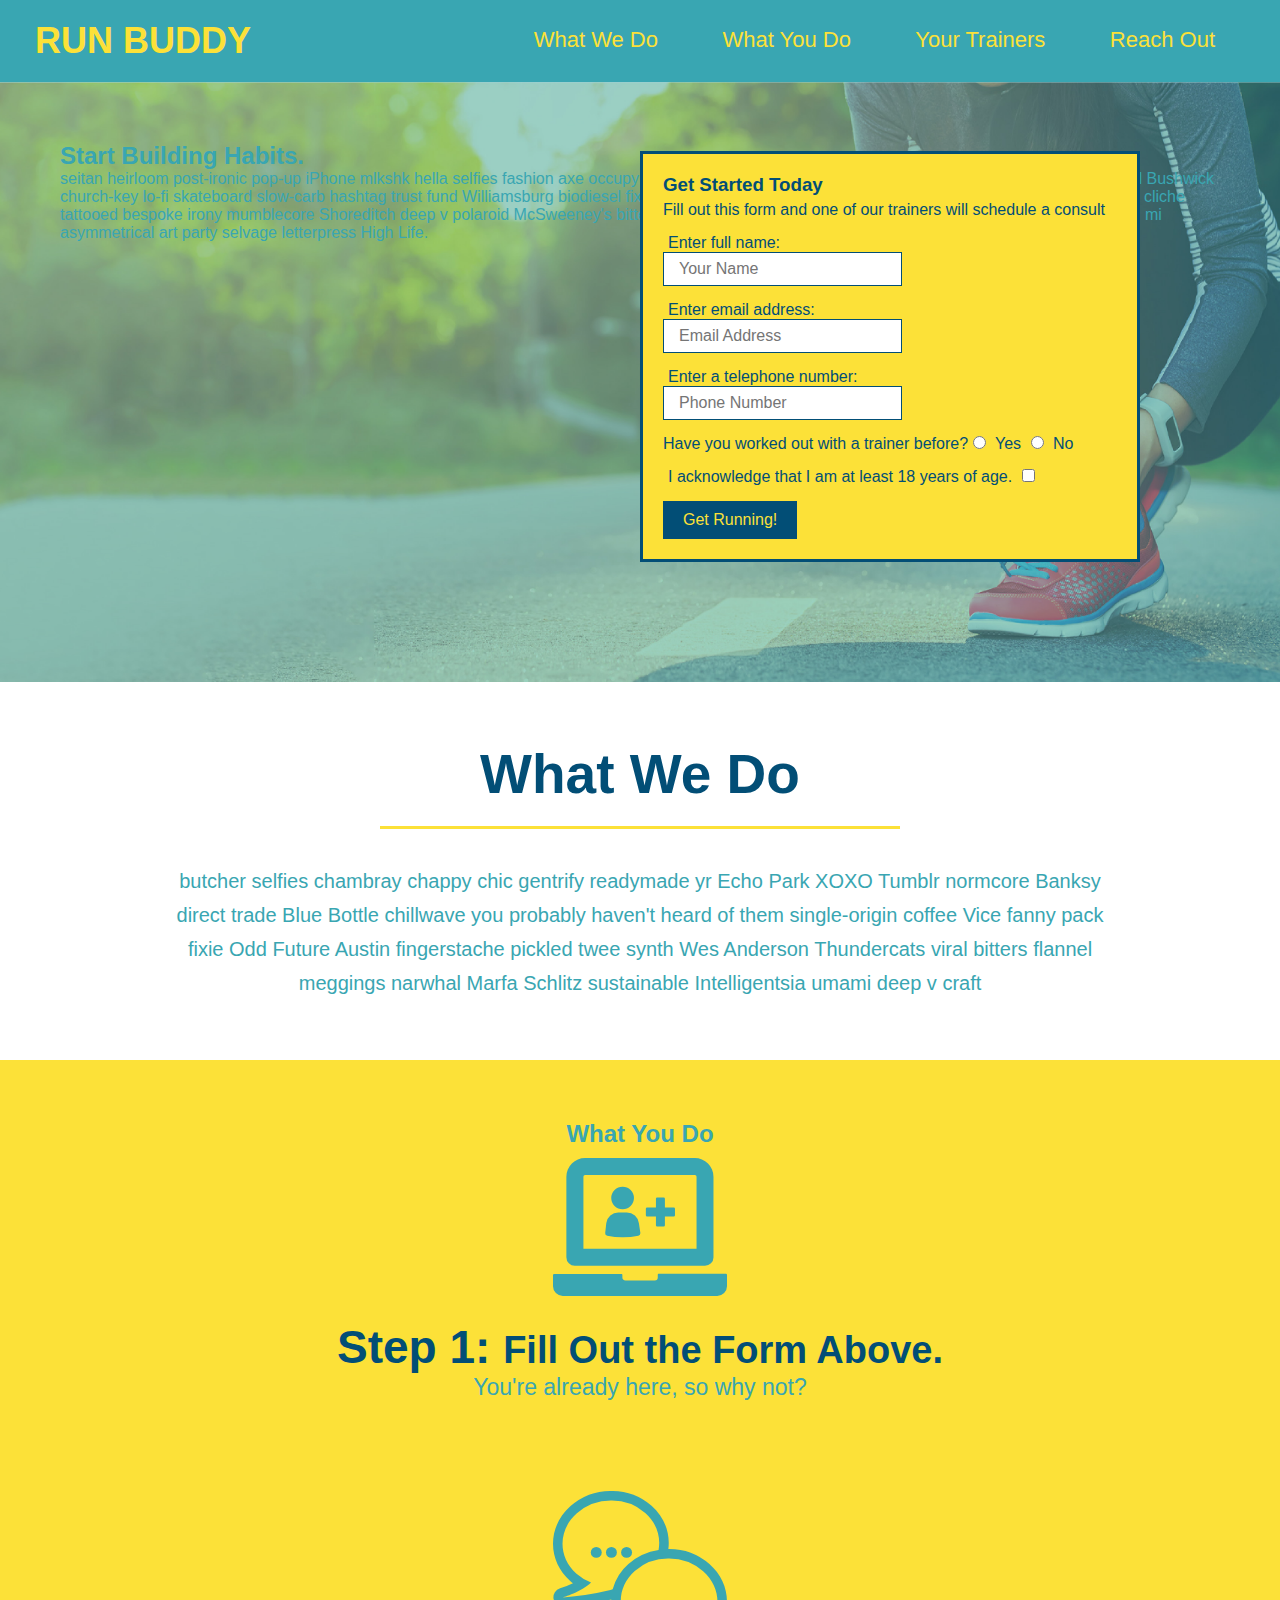
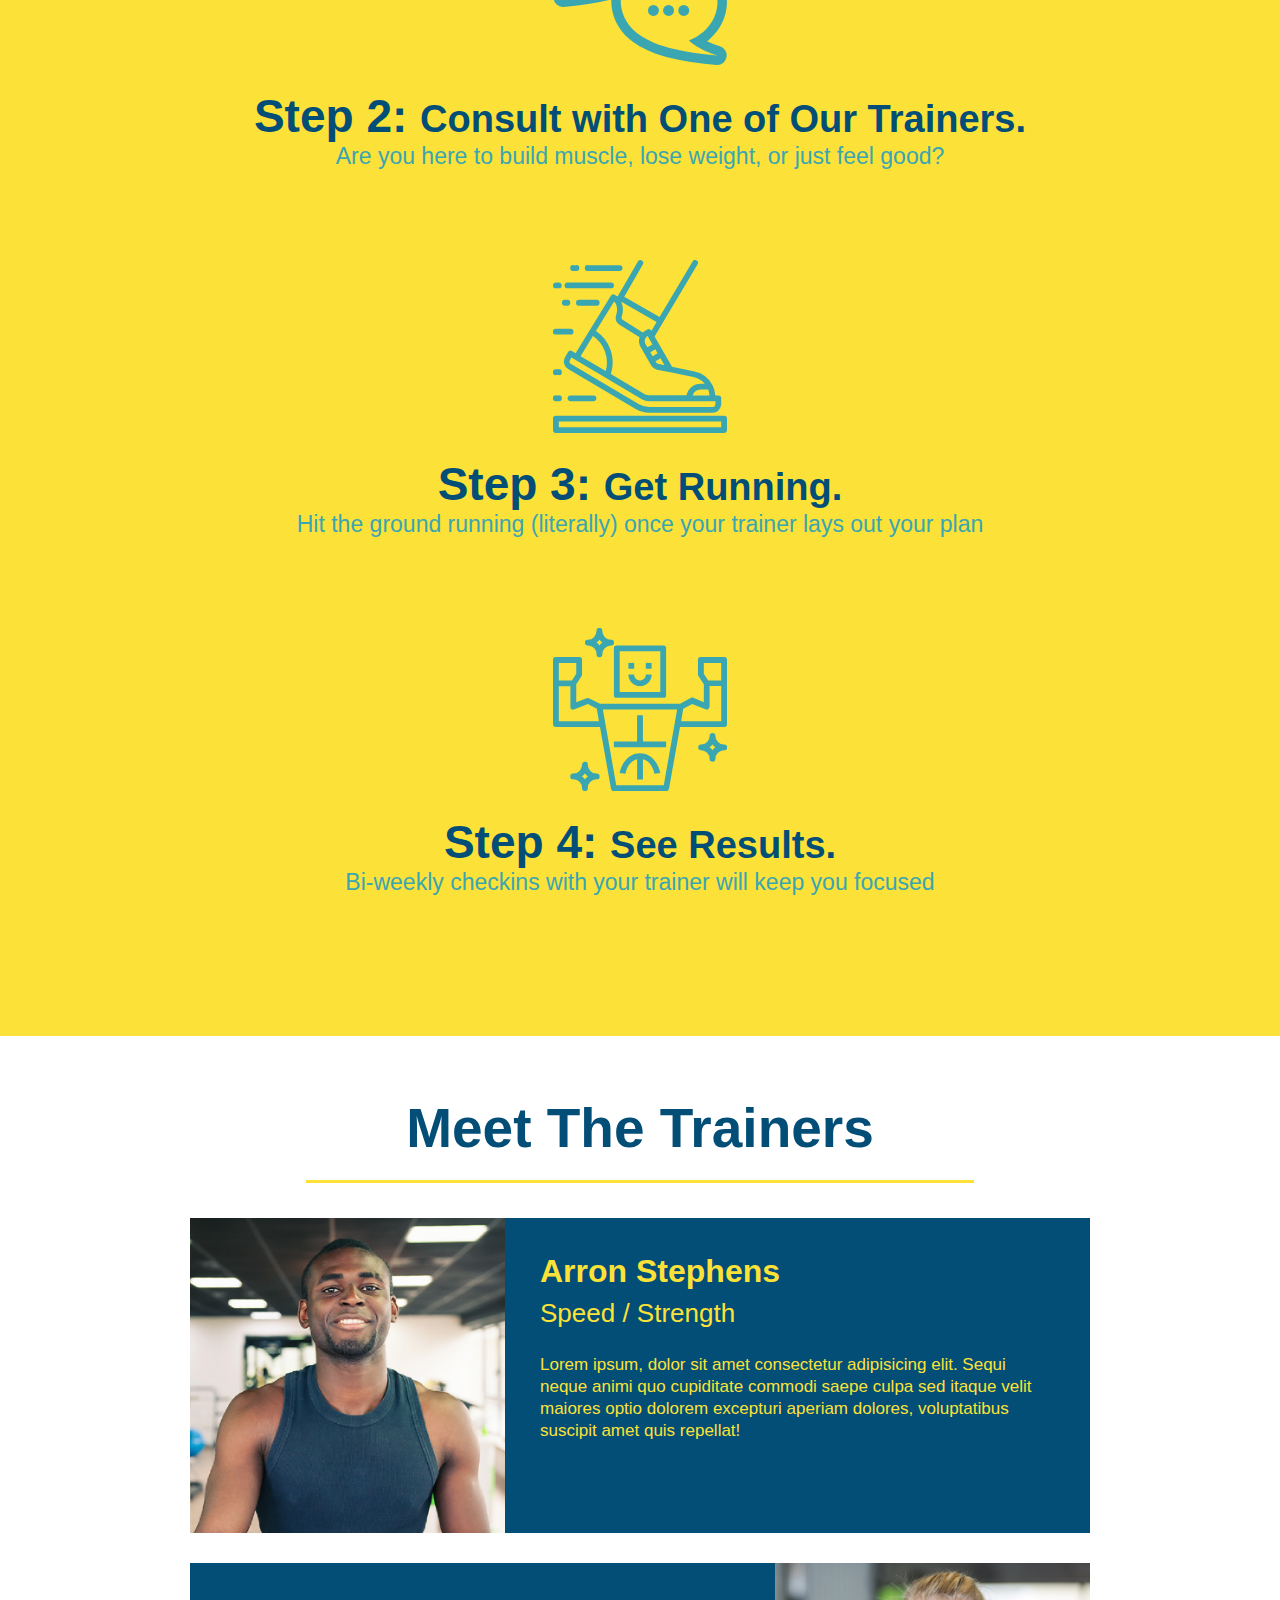
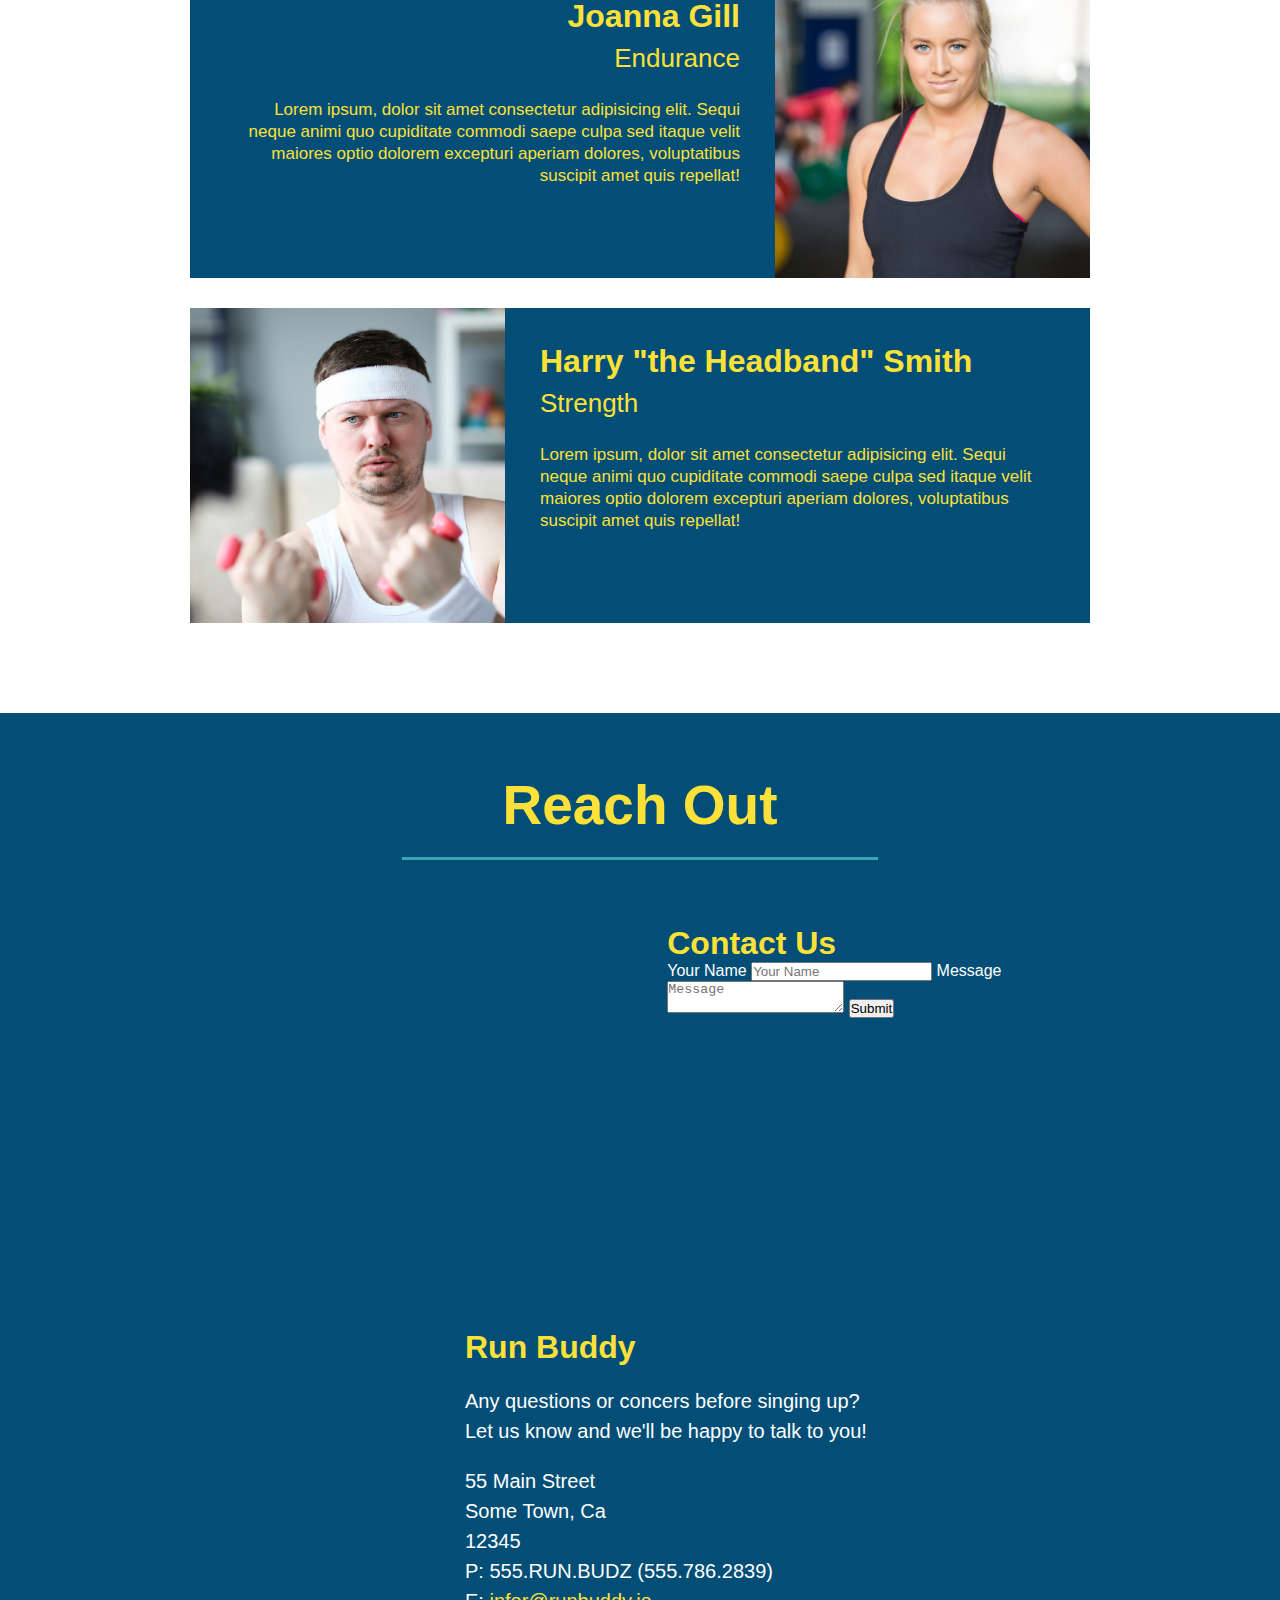
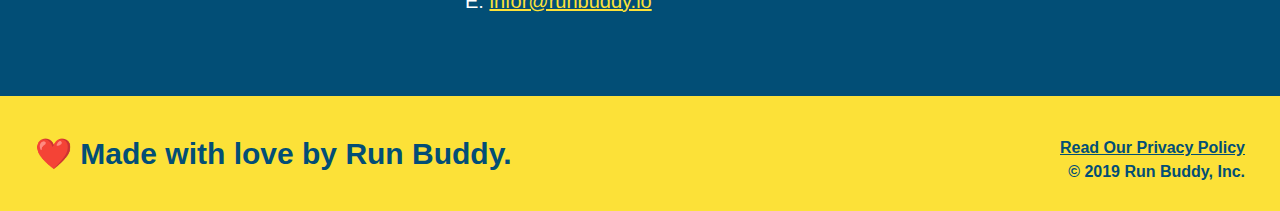
==== index.html @ 8aadbc9e "add contact form" ====
<!DOCTYPE html>
<html lang="en">
    <head>
        <meta charset="UTF-8" />
        <title>Run Buddy</title>
        <link rel="stylesheet" href="./assets/css/style.css" />
    </head>
    <body>
    <!-- navigation -->
    <header>
        <h1>
            <a href="/">RUN BUDDY</a>
        </h1>
        <nav>
            <ul>
                <li>
                    <a href="#what-we-do">What We Do</a>
                </li>
                <li>
                    <a href="#what-you-do">What You Do</a>
                </li>
                <li>
                    <a href="#your-trainers">Your Trainers</a>
                </li>
                <li>
                    <a href="#reach-out">Reach Out</a>
                </li>
            </ul>
        </nav>
    </header>
    
    <!-- hero/jumbotron -->
    <section class="hero">
        <div class="hero-cta">
            <h2>Start Building Habits.</h2>
            <p>
             seitan heirloom post-ironic pop-up iPhone mlkshk hella selfies fashion axe occupy readymade put a bird on it messenger bag Wes Anderson Schlitz plaid Bushwick church-key lo-fi skateboard slow-carb hashtag trust fund Williamsburg biodiesel fixie farm-to-table 8-bit banjo XOXO Banksy chillwave bicycle rights retro cliche tattooed bespoke irony mumblecore Shoreditch deep v polaroid McSweeney's bitters cray gentrify tofu Marfa you probably haven't heard of them yr banh mi asymmetrical art party selvage letterpress High Life.   
            </p>
        </div>
        <div class="hero-form">
            <h3>Get Started Today</h3>
            <p>Fill out this form and one of our trainers will schedule a consult</p>
        <form>
            <label for="name">Enter full name:</label>
            <input type="text" placeholder="Your Name" name="name" id="name" class="form-input"/>
            <label for="email">Enter email address:</label>
            <input type="email" placeholder="Email Address" name="email" id="email" class="form-input"/>
            <label for="phone">Enter a telephone number:</label>
            <input type="tel" placeholder="Phone Number" name="phone" id="phone" class="form-input"/>
            <p>
                Have you worked out with a trainer before?
                <input type="radio" name="trainer-confirm" id="trainer-yes"/>
                <label for="trainer-yes">Yes</label>
                <input type="radio" name="trainer-confirm" id="trainer-no"/>
                <label for="trainer_no">No</label>
            </p>
            <p>
                <label for="checkbox">
                    I acknowledge that I am at least 18 years of age.
                </label>
                <input type="checkbox" name="age-confirm" id="checkbox"/>
            </p>
            <button type="submit">
                Get Running!
            </button>
        </form>
        </div>
    </section>

    <!-- "what we do" section -->
    <section id="what-we-do" class="intro">
        <h2 class="section-title primary-border">What We Do</h2>
        <p>
            butcher selfies chambray chappy chic gentrify readymade yr Echo Park XOXO Tumblr normcore Banksy direct trade Blue Bottle chillwave you probably haven't heard of them single-origin coffee Vice fanny pack fixie Odd Future Austin fingerstache pickled twee synth Wes Anderson Thundercats viral bitters flannel meggings narwhal Marfa Schlitz sustainable Intelligentsia umami deep v craft
        </p>
    </section>

    <!-- "what you do" section -->
    <section id="what-you-do" class="steps">
        <h2 id="section-title secondary-border">What You Do</h2>

        <div>
            <img src="./assets/images/step-1.svg" alt="" />
            <h3>Step 1: <span>Fill Out the Form Above.</span></h3>
            <p>You're already here, so why not?</p>
        </div>

        <div>
            <img src="./assets/images/step-2.svg" alt="" />
            <h3>Step 2: <span>Consult with One of Our Trainers.</span></h3>
            <p>Are you here to build muscle, lose weight, or just feel good?</p>
        </div>

        <div>
            <img src="./assets/images/step-3.svg" alt="" />
            <h3>Step 3: <span>Get Running.</span></h3>
            <p>Hit the ground running (literally) once your trainer lays out your plan</p>
        </div>

        <div>
            <img src="./assets/images/step-4.svg" alt="" />
            <h3>Step 4: <span>See Results.</span></h3>
            <p>Bi-weekly checkins with your trainer will keep you focused</p>
        </div>
    </section>

    <!-- "meet the trainers" section -->
    <section id="your-trainers" class="trainers">
        <h2 class="section-title primary-border">
            Meet The Trainers
        </h2>
        <article class="trainer">
            <img src="./assets/images/trainer-1.jpg" alt="Arron Stephens in his workout clothes, ready to pump iron" />
            <div class="trainer-bio text-left">
                <h3>Arron Stephens</h3>
                <h4>Speed / Strength</h4>
                <p>
                    Lorem ipsum, dolor sit amet consectetur adipisicing elit. Sequi neque animi quo cupiditate commodi saepe culpa sed itaque velit maiores optio dolorem excepturi aperiam dolores, voluptatibus suscipit amet quis repellat!
                </p>
            </div>
        </article>
    <!-- "second trainer bio" -->    
        <article class="trainer">
            <div class="trainer-bio text-right">
                <h3>Joanna Gill</h3>
                <h4>Endurance</h4>
                <p>
                    Lorem ipsum, dolor sit amet consectetur adipisicing elit. Sequi neque animi quo cupiditate commodi saepe culpa sed itaque velit maiores optio dolorem excepturi aperiam dolores, voluptatibus suscipit amet quis repellat!
                </p>
            </div>
            <img src="assets/images/trainer-2.jpg" alt="Joanna Gill cooling off after a workout" />
        </article>
    <!-- "third teainer bio" -->
        <article class="trainer">
            <img src="assets/images/trainer-3.jpg" alt="Harry Smith wearing a headband and lifting comically small weights" />
            <div class="trainer-bio text-left">
                <h3>Harry "the Headband" Smith</h3>
                <h4>Strength</h4>
                <p>
                    Lorem ipsum, dolor sit amet consectetur adipisicing elit. Sequi neque animi quo cupiditate commodi saepe culpa sed itaque velit maiores optio dolorem excepturi aperiam dolores, voluptatibus suscipit amet quis repellat!
                </p>
            </div>
        </article>
    </section>

    <!-- "reach out" section -->
    <section id="reach-out" class="contact">
        <h2 class="section-title secondary-border">Reach Out</h2>
            <div class="contact-info">
                <iframe src="https://www.google.com/maps/embed?pb=!1m18!1m12!1m3!1d3117.6867345709893!2d-121.49478968516411!3d38.61007997143468!2m3!1f0!2f0!3f0!3m2!1i1024!2i768!4f13.1!3m3!1m2!1s0x809ad6e215016f77%3A0xc9dae676f19190ef!2s1341%20Helmsman%20Way%2C%20Sacramento%2C%20CA%2095833!5e0!3m2!1sen!2sus!4v1632803352632!5m2!1sen!2sus" 
                width="600" 
                height="450" 
                style="border:0;" 
                allowfullscreen="" 
                loading="lazy">
                </iframe>
            <div class="contact-form">
                <h3>Contact Us</h3>
                <form>
                    <label for="contact-name">Your Name</label>
                    <input type="text" id="contact-name" placeholder="Your Name" />

                    <label for="contact-message">Message</label>
                    <textarea id="contact-message" placeholder="Message"></textarea>

                    <button type="submit">Submit</button>
                </form>
            </div>
            <div>
                <h3>Run Buddy</h3>
                <p>
                    Any questions or concers before singing up?
                    <br/>
                    Let us know and we'll be happy to talk to you!
                </p>
                <address>
                    55 Main Street <br/>
                    Some Town, Ca <br/>
                    12345 <br/>
                    P: 555.RUN.BUDZ (555.786.2839)<br/>
                    E: <a href="mailto:info@runbuddy.io">infor@runbuddy.io</a>
                </address>
            </div>
            </div>
    </section>

    <!-- footer -->
    <footer>
        <h2>❤️ Made with love by Run Buddy.
            <div>
                <a href="./privacy-policy.html">Read Our Privacy Policy</a><br />
                &copy; 2019 Run Buddy, Inc.
            </div>
        </h2>
    </footer>
    </body>
</html>
---- assets/css/style.css ----
* {
    margin: 0;
    padding: 0;
    box-sizing: border-box;
}

body {
    color: #39a6b2;
    font-family: Helvetica, Arial, sans-serif;
}
header {
    padding: 20px 35px;
    background-color: #39a6b2;
}
header h1 {
    font-weight: bold;
    font-size: 36px;
    color: #fce138;
    margin: 0;
    display: inline;
}

header a {
    text-decoration: none;
    color: #fce138;
}

header nav {
    float: right;
    margin: 7px 0px;
}

header nav ul li {
    display: inline;
}

header nav ul li a {
    margin: 0 30px;
    font-weight: lighter;
    font-size: 22px;
}

footer {
    background: #fce138;
    width: 100%;
    padding: 40px 35px;
}

footer h2 {
    display: inline;
    color: #024e76;
    font-size: 30px;
    margin: 0;
}

footer div {
    float: right;
    line-height: 1.5;
    text-align: right;
    font-size: 16px;
}

footer a {
    color: #024e76;
}

section {
    padding: 60px;
}

.hero {
    background-image: url("../images/hero-bg (1).jpg") ;
    height: 600px;
    background-size: cover;
    background-position: center;
    position: relative;
}

.hero-form {
    background-color: #fce138;
    padding: 20px;
    width: 500px;
    color: #024e76;
    border: solid 3px #024e76;
    position: absolute;
    bottom: 120px;
    right: 140px;
}

.herp-form h3 {
    font-size: 24px;
    margin: 0;
}

.hero-form p {
    margin: 5px 0 15px 0;
}

.form-input {
    border: 1px solid #024e76;
    display: block;
    padding: 7px 15px;
    font-size: 16px;
    color: #024e76;
    width: 1005;
    margin-bottom: 15px;
}

.hero-form label {
    margin: 0 5px;
}

.hero-form button {
    color: #fce138;
    background-color: #024e76;
    border: none;
    padding: 10px 20px;
    font-size: 16px;
}

.intro {
    text-align: center;
}

.intro p {
    line-height: 1.7;
    color: #39a6b2;
    width: 80%;
    font-size: 20px;
    margin: 0 auto;
}

.steps {
    text-align: center;
    background: #fce138;
}

.section-title {
    font-size: 55px;
    color: #024e76;
    margin-bottom: 35px;
    padding: 0 100px 20px 100px;
    display: inline-block;
    border-bottom: 3px solid;
}

.primary-border {
    border-color: #fce138;
}

.secondary-border {
    border-color: #39a6b2;
}

.steps div {
    margin-bottom: 80px;
}

.steps img {
    width: 15%;
    margin: 10px 0;
}

.steps h3 {
    color: #024e76;
    font-size: 46px;
    margin-top: 10px;
}

.steps p {
    color: #39a6b2;
    font-size: 23px;
}

.steps span {
    font-size: 38px;
}

.trainers {
    text-align: center;
}

.trainer {
    width: 900px;
    margin: 0 auto 30px auto;
    background: #024e76;
    color: #fce138;
    overflow: auto;
}

.trainer img {
    width: 35%;
    float: left;
}

.trainer-bio {
    padding: 35px;
    float: left;
    width: 65%;
}

.text-left {
    text-align: left;
}

.text-right {
    text-align: right;
}

.trainer-bio h3 {
    font-size: 32px;
    margin-bottom: 8px;
}

.trainer-bio h4 {
    font-weight: lighter;
    font-size: 26px;
    margin-bottom: 25px;
}

.trainer-bio p {
    font-size: 17px;
    line-height: 1.3;
}

.contact {
    text-align: center;
    background: #024e76;
}

.contact h2 {
    color: #fce138;
}

.contact-info iframe {
    width: 400px;
    height: 400px;
}

.contact-info div {
    width: 410px;
    display: inline-block;
    vertical-align: top;
    text-align: left;
    margin: 30px 0 0 60px;
    color: white;
}

.contact-info h3 {
    color: #fce138;
    font-size: 32px;
}

.contact-info p, .contact-info address {
    margin: 20px 0;
    line-height: 1.5;
    font-size: 20px;
    font-style: normal;
}

.contact-info a {
    color: #fce138;
}
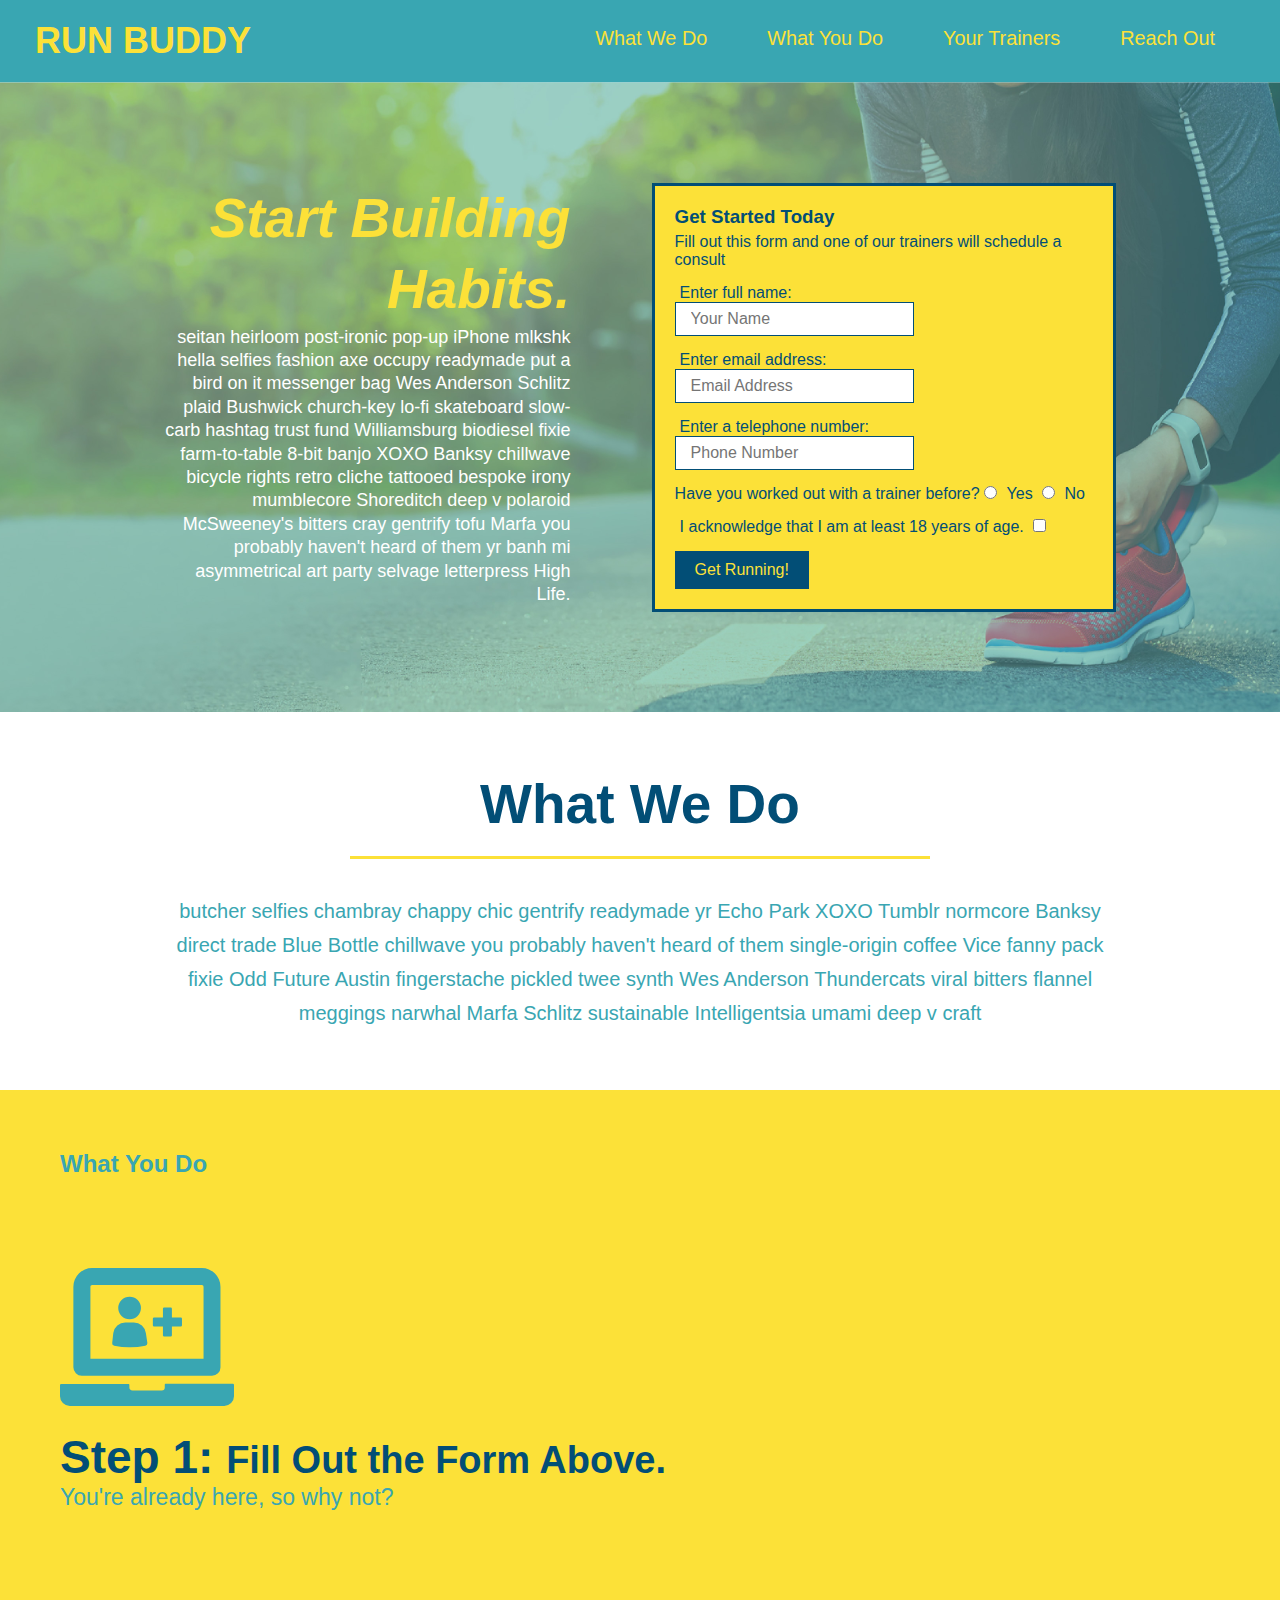
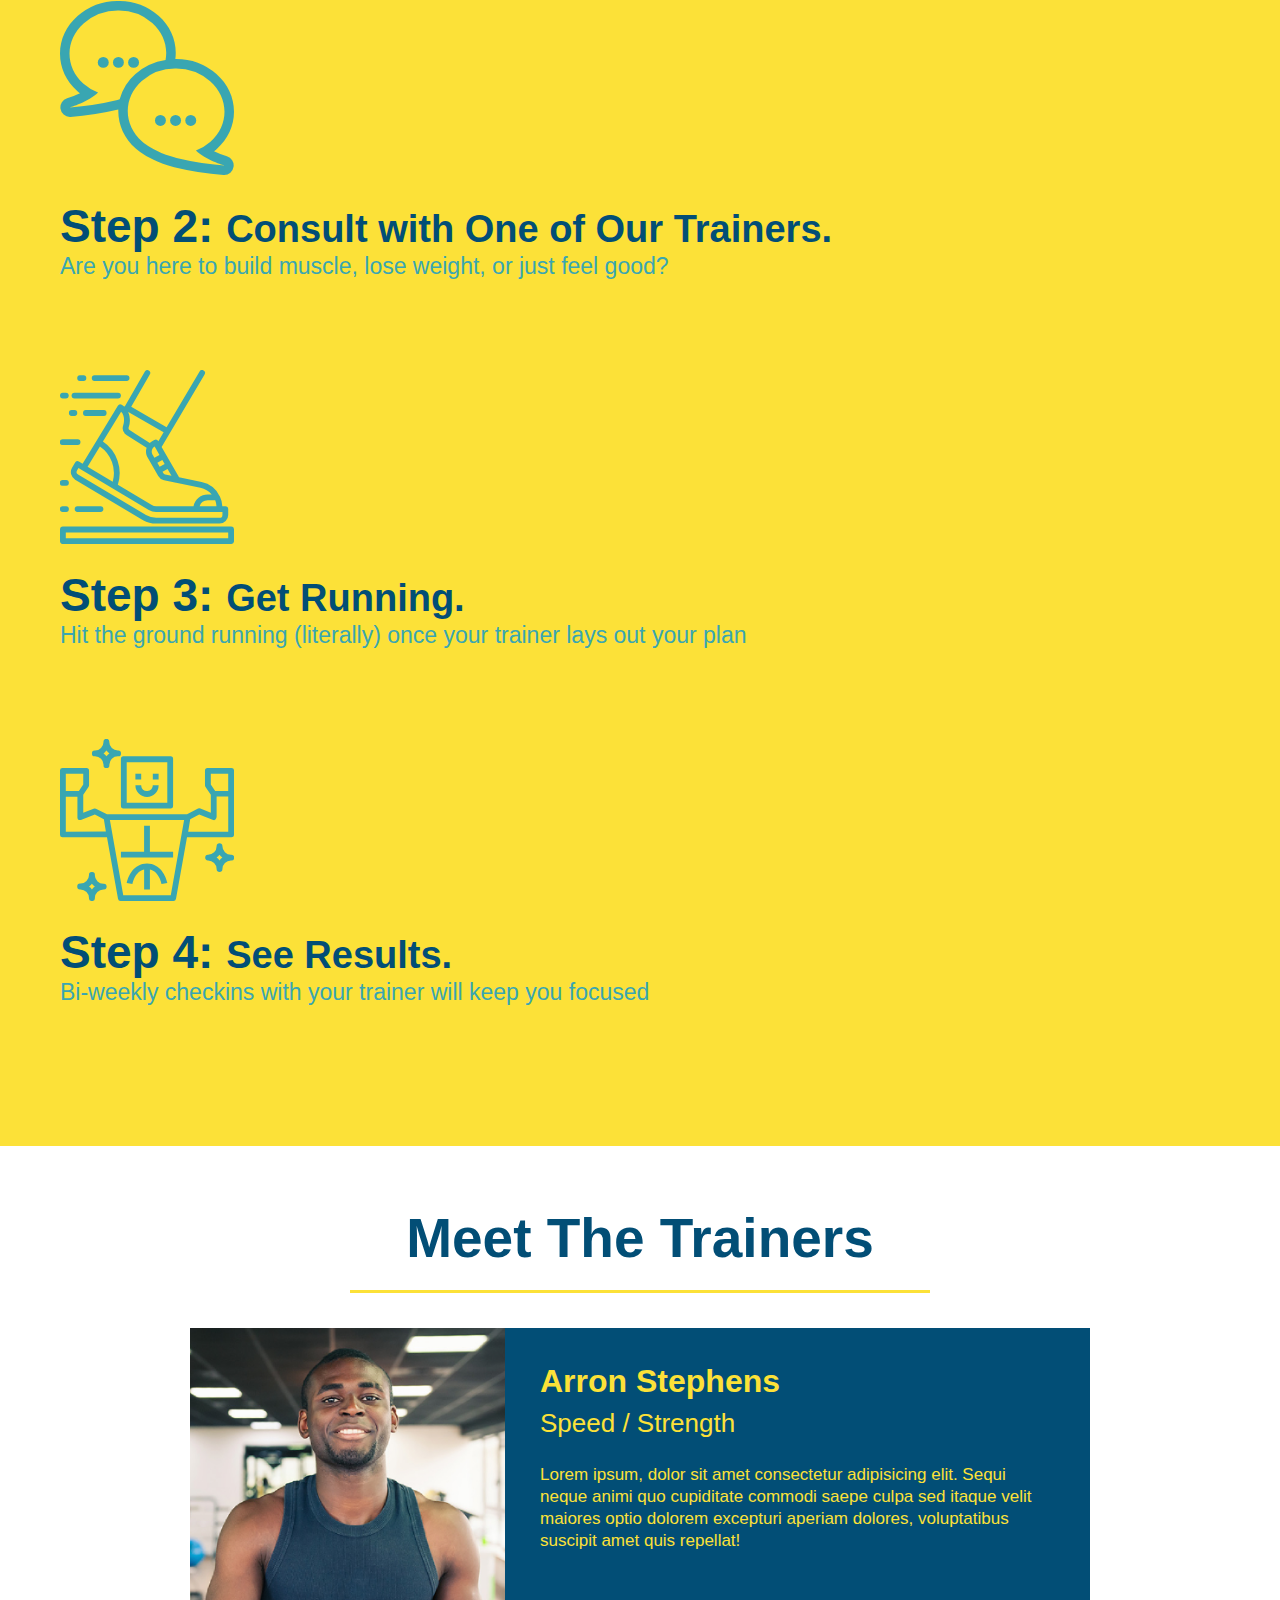
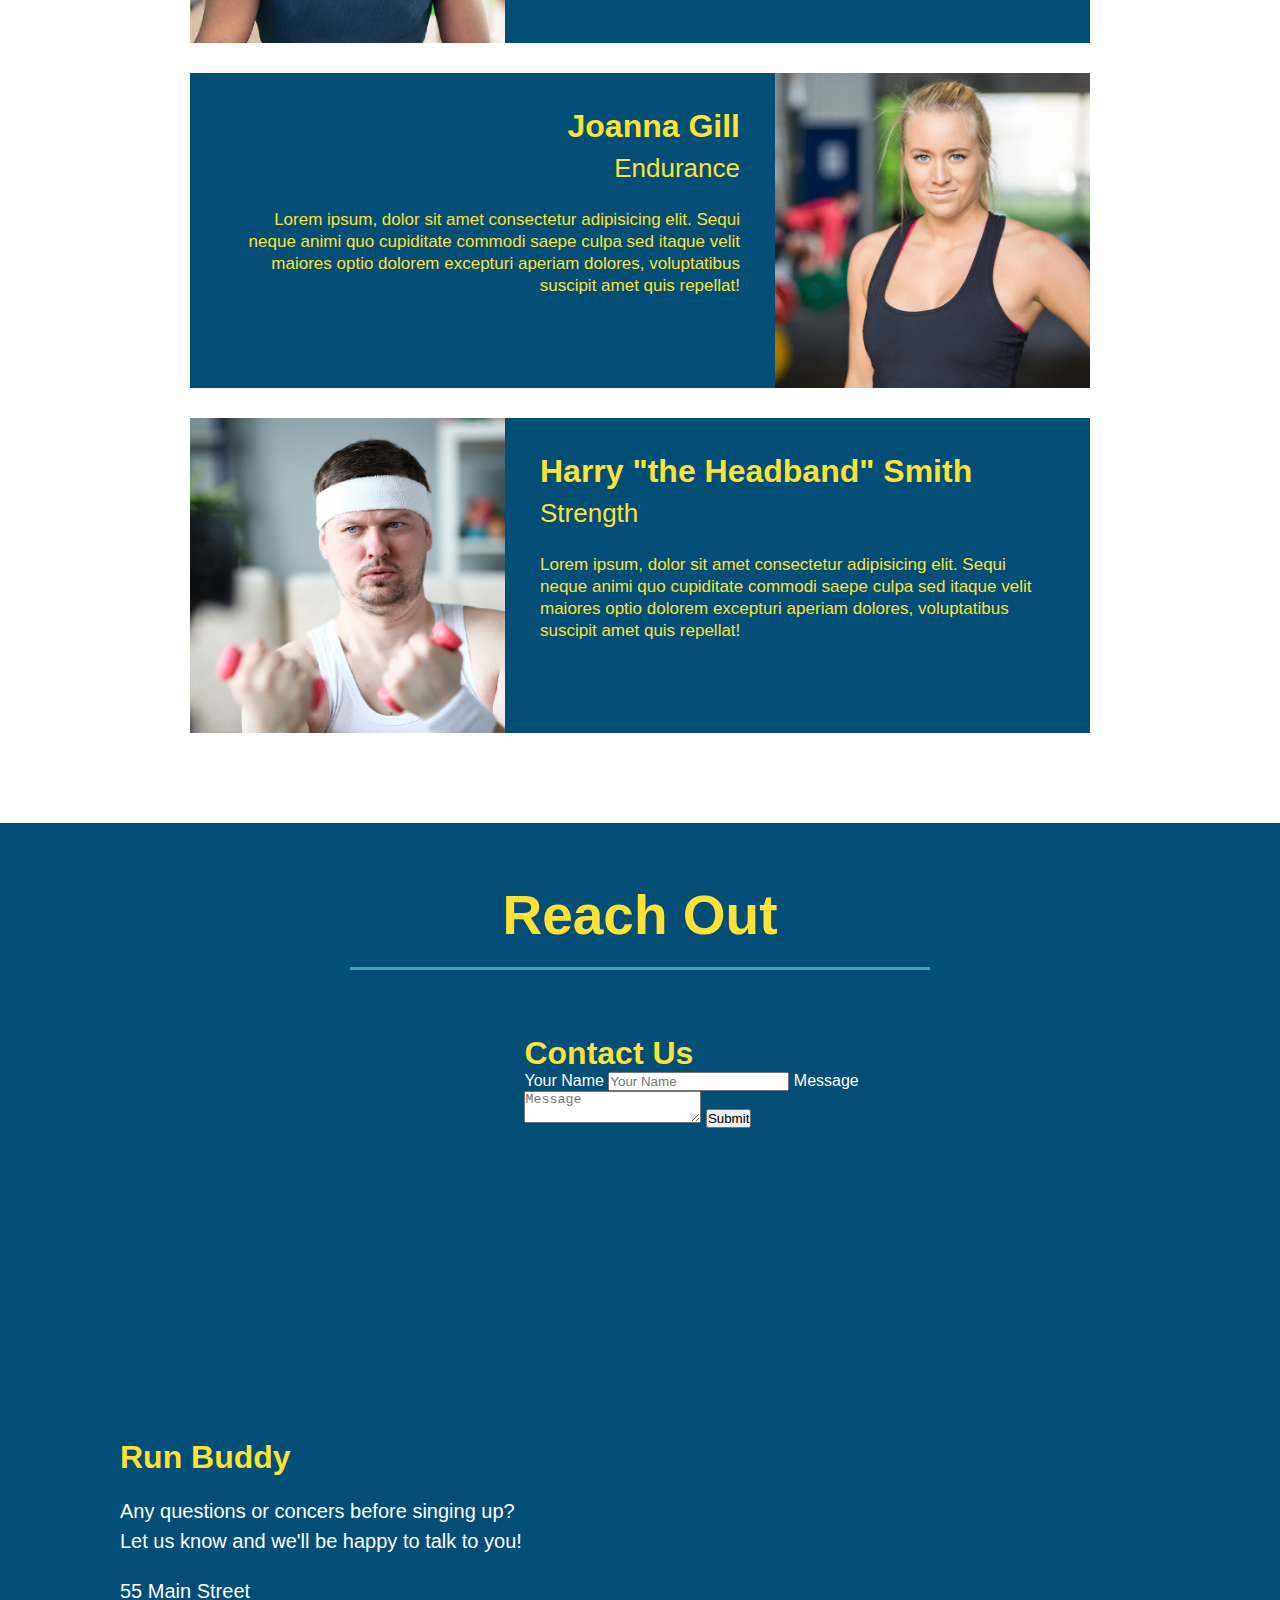
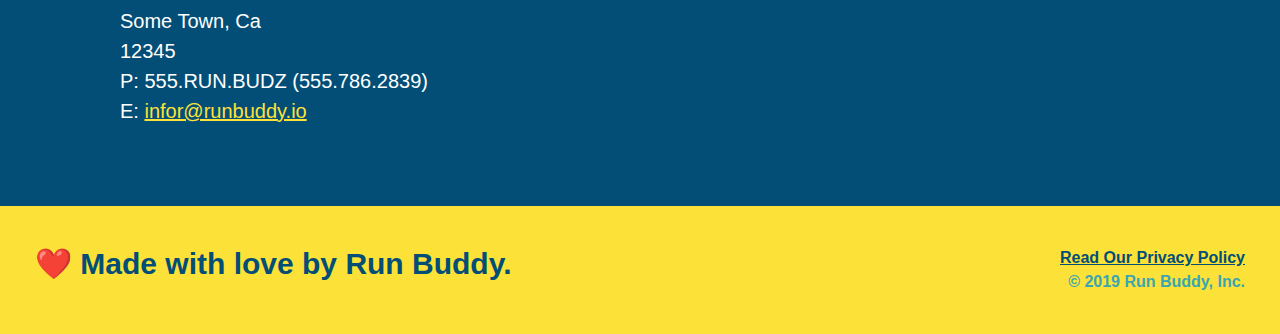
==== commit 2219c8bf: "center section titles using flexbox" ====
--- a/index.html
+++ b/index.html
@@ -69,16 +69,21 @@
 
     <!-- "what we do" section -->
     <section id="what-we-do" class="intro">
+       <div class="flex-row"> 
         <h2 class="section-title primary-border">What We Do</h2>
+        </div>
+        <div class="flex-row">
         <p>
             butcher selfies chambray chappy chic gentrify readymade yr Echo Park XOXO Tumblr normcore Banksy direct trade Blue Bottle chillwave you probably haven't heard of them single-origin coffee Vice fanny pack fixie Odd Future Austin fingerstache pickled twee synth Wes Anderson Thundercats viral bitters flannel meggings narwhal Marfa Schlitz sustainable Intelligentsia umami deep v craft
         </p>
+        </div>
     </section>
 
     <!-- "what you do" section -->
     <section id="what-you-do" class="steps">
+       <div class="flex-row"> 
         <h2 id="section-title secondary-border">What You Do</h2>
-
+        </div>
         <div>
             <img src="./assets/images/step-1.svg" alt="" />
             <h3>Step 1: <span>Fill Out the Form Above.</span></h3>
@@ -106,9 +111,11 @@
 
     <!-- "meet the trainers" section -->
     <section id="your-trainers" class="trainers">
+       <div class="flex-row"> 
         <h2 class="section-title primary-border">
             Meet The Trainers
         </h2>
+        </div>
         <article class="trainer">
             <img src="./assets/images/trainer-1.jpg" alt="Arron Stephens in his workout clothes, ready to pump iron" />
             <div class="trainer-bio text-left">
--- a/assets/css/style.css
+++ b/assets/css/style.css
@@ -11,13 +11,15 @@
 header {
     padding: 20px 35px;
     background-color: #39a6b2;
+    display: flex;
+    justify-content: space-between;
+    flex-wrap: wrap;
 }
 header h1 {
     font-weight: bold;
     font-size: 36px;
     color: #fce138;
     margin: 0;
-    display: inline;
 }
 
 header a {
@@ -26,18 +28,21 @@
 }
 
 header nav {
-    float: right;
     margin: 7px 0px;
 }
 
-header nav ul li {
-    display: inline;
+header nav ul {
+    display: flex;
+    flex-wrap: wrap;
+    justify-content:space-between;
+    align-items:center;
+    list-style:none;
 }
 
 header nav ul li a {
     margin: 0 30px;
     font-weight: lighter;
-    font-size: 22px;
+    font-size: 1.55vw;
 }
 
 footer {
@@ -47,17 +52,19 @@
 }
 
 footer h2 {
-    display: inline;
     color: #024e76;
     font-size: 30px;
     margin: 0;
+    display:flex;
+    flex-wrap:wrap;
+    justify-content:space-between;
 }
 
 footer div {
-    float: right;
     line-height: 1.5;
     text-align: right;
     font-size: 16px;
+    color:#39a6b2;
 }
 
 footer a {
@@ -70,21 +77,35 @@
 
 .hero {
     background-image: url("../images/hero-bg (1).jpg") ;
-    height: 600px;
     background-size: cover;
     background-position: center;
-    position: relative;
+    display:flex;
+    justify-content: center;
+    flex-wrap: wrap;
+}
+
+.hero-cta {
+    width: 35%;
+    text-align: right;
+    margin: 3.5%;
+    color:#fff;
+    font-size: 18px;
+    line-height:1.3;
+}
+
+.hero-cta h2 {
+    font-style: italic;
+    font-size: 55px;
+    color: #fce138;
 }
 
 .hero-form {
     background-color: #fce138;
     padding: 20px;
-    width: 500px;
     color: #024e76;
     border: solid 3px #024e76;
-    position: absolute;
-    bottom: 120px;
-    right: 140px;
+    width: 40%;
+    margin: 3.5%;
 }
 
 .herp-form h3 {
@@ -116,10 +137,6 @@
     border: none;
     padding: 10px 20px;
     font-size: 16px;
-}
-
-.intro {
-    text-align: center;
 }
 
 .intro p {
@@ -128,20 +145,21 @@
     width: 80%;
     font-size: 20px;
     margin: 0 auto;
+    text-align: center;
 }
 
 .steps {
-    text-align: center;
     background: #fce138;
 }
 
 .section-title {
     font-size: 55px;
     color: #024e76;
-    margin-bottom: 35px;
-    padding: 0 100px 20px 100px;
-    display: inline-block;
     border-bottom: 3px solid;
+    padding-bottom: 20px;
+    text-align: center;
+    margin: 0 auto 35px auto;
+    width: 50%;
 }
 
 .primary-border {
@@ -177,7 +195,6 @@
 }
 
 .trainers {
-    text-align: center;
 }
 
 .trainer {
@@ -224,7 +241,6 @@
 }
 
 .contact {
-    text-align: center;
     background: #024e76;
 }
 
@@ -260,4 +276,8 @@
 
 .contact-info a {
     color: #fce138;
+}
+
+.flex-row {
+    display: flex;
 }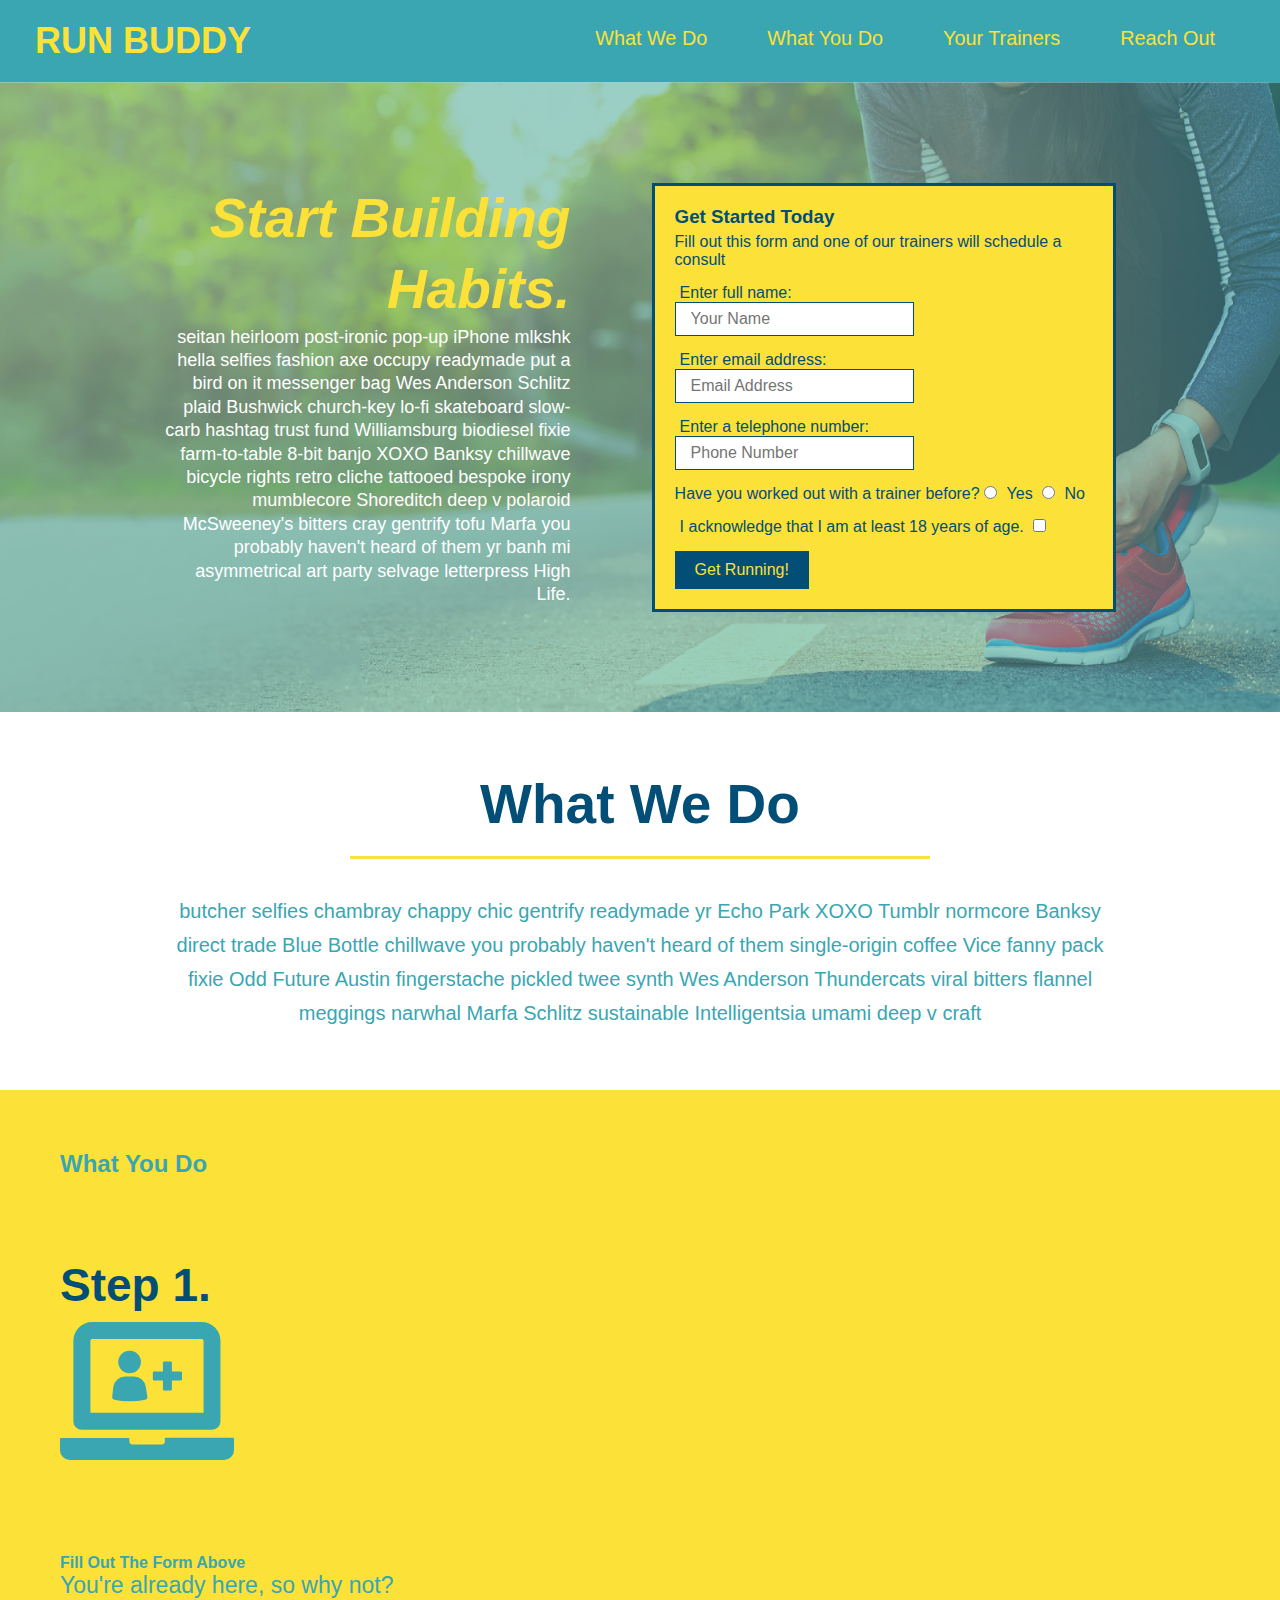
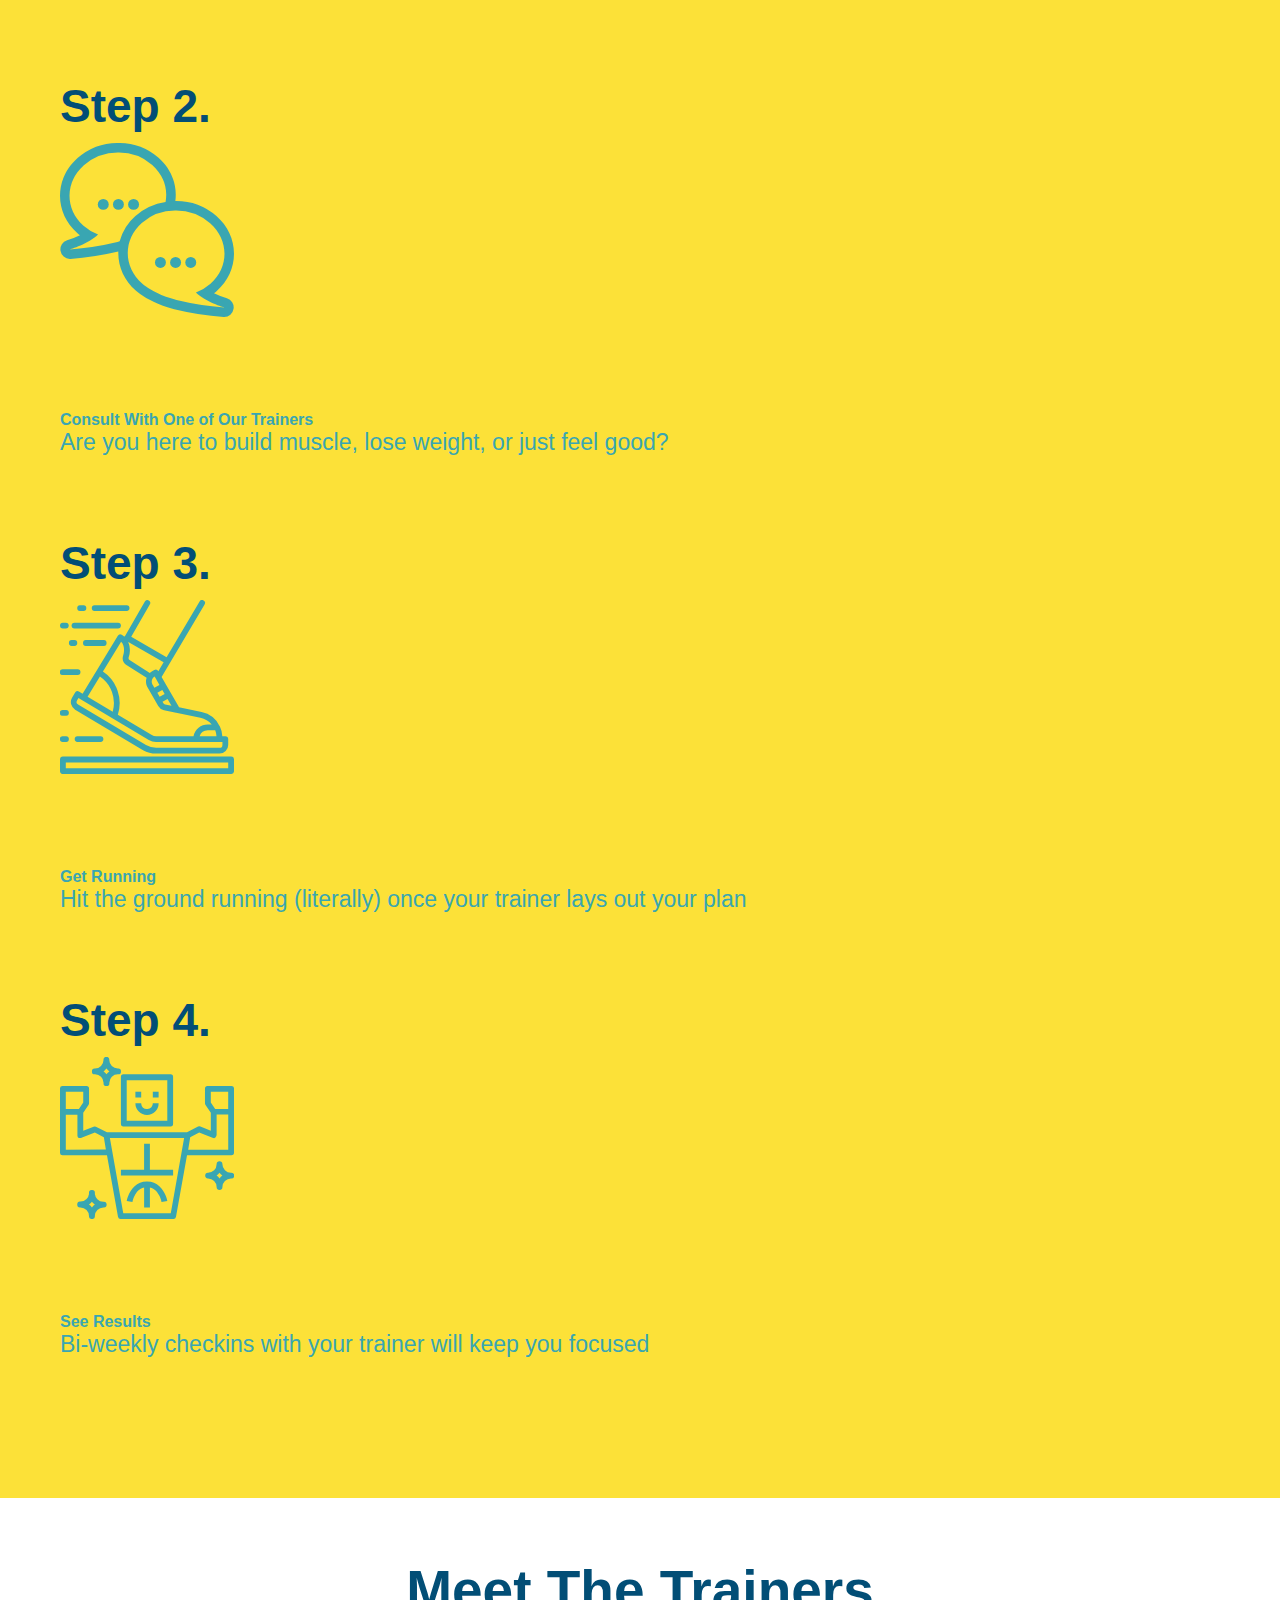
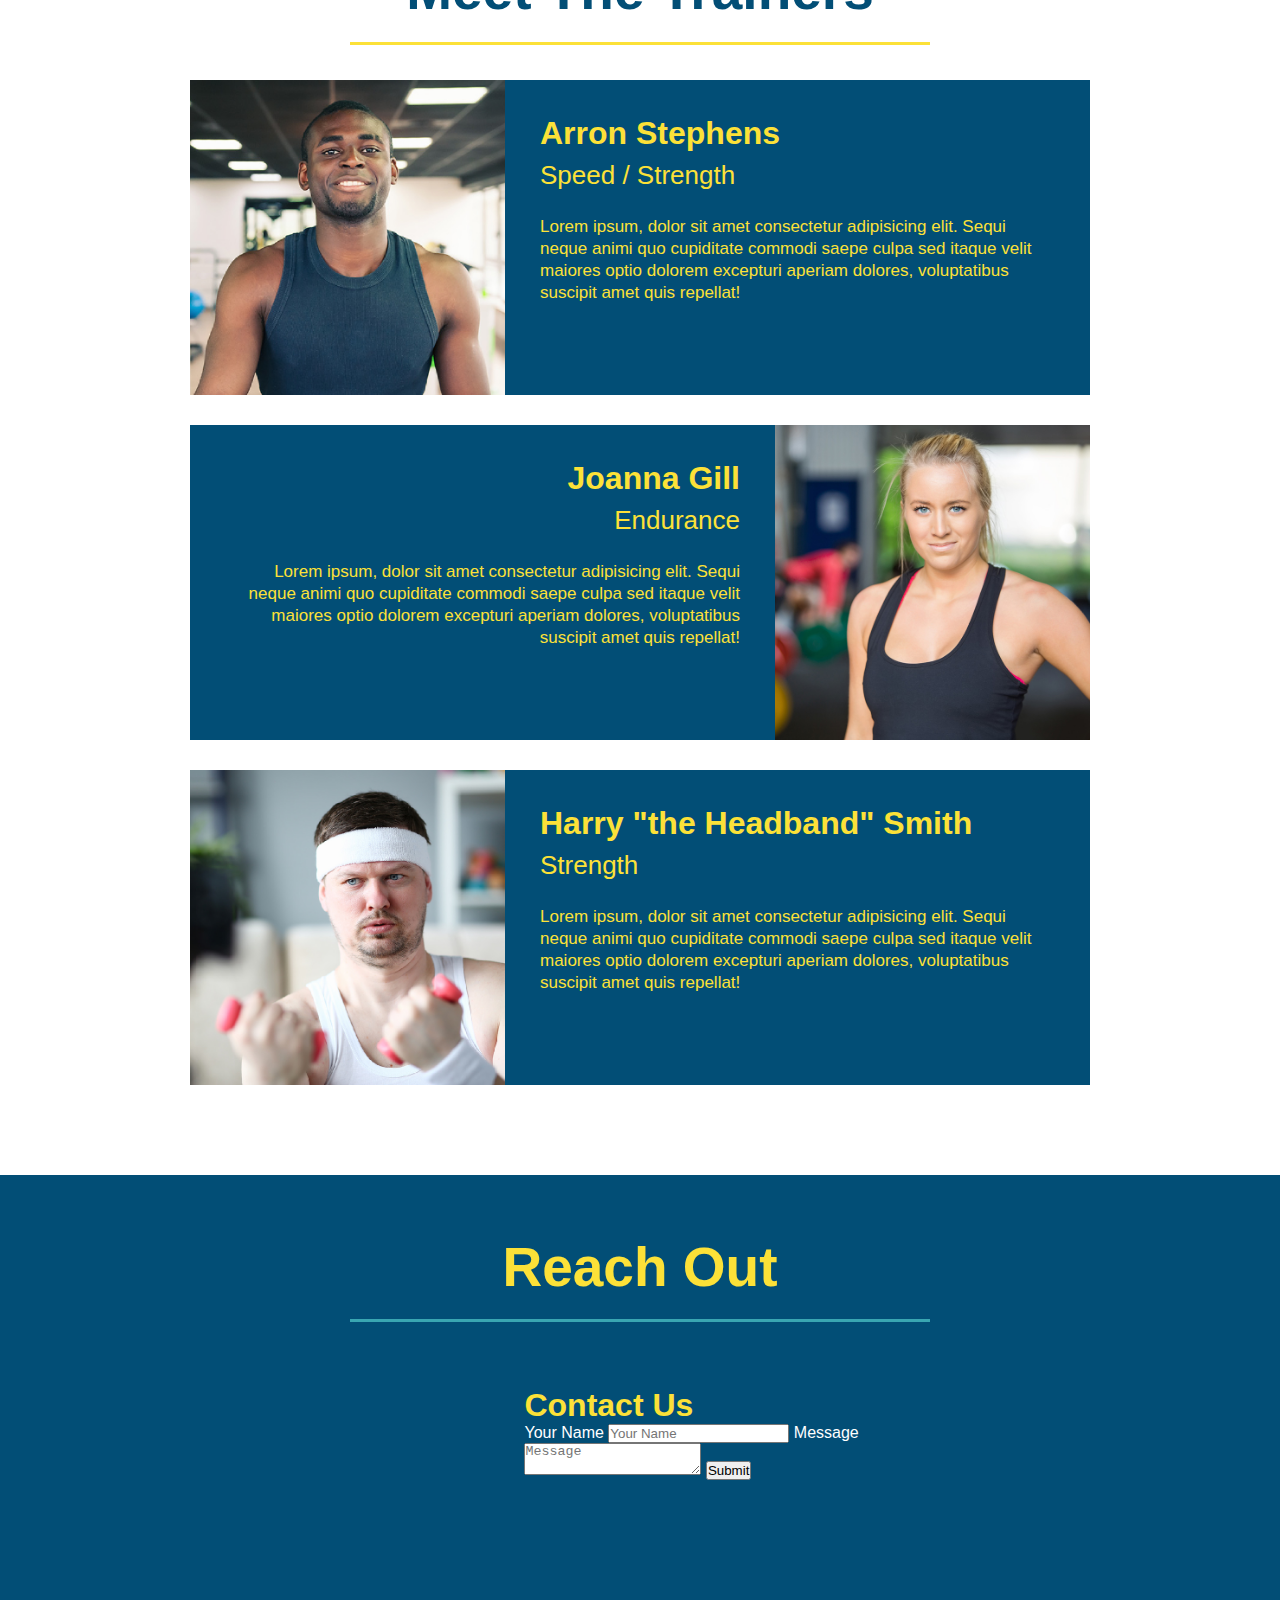
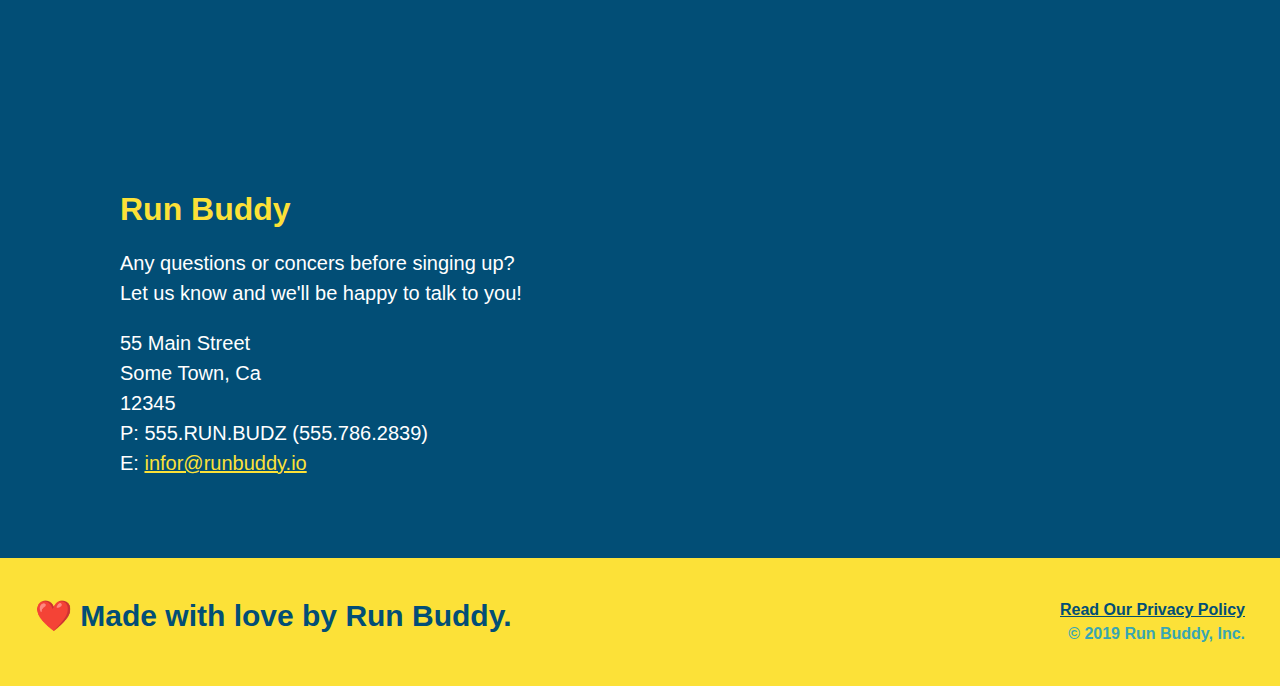
==== commit 13c2bfe5: "created nested flexboxes for what you do" ====
--- a/index.html
+++ b/index.html
@@ -84,28 +84,56 @@
        <div class="flex-row"> 
         <h2 id="section-title secondary-border">What You Do</h2>
         </div>
+        <div class="step">
+            <h3>Step 1.</h3>
+            <div class="step-info">
+                <div class="step-img">
+                    <img src="./assets/images/step-1.svg" alt="" />
+                </div>
+                <div class="step-text">
+                    <h4>Fill Out The Form Above</h4>
+                    <p>You're already here, so why not?</p>
+                </div>
+            </div>
+        </div>
+
+        <div class="step">
+            <h3>Step 2.</h3>
+            <div class="step-info">
+                <div class="step-img">
+                    <img src="./assets/images/step-2.svg" alt="" />
+                </div>
+                <div class="step-text">
+                    <h4>Consult With One of Our Trainers</h4>
+                    <p>Are you here to build muscle, lose weight, or just feel good?</p>
+                </div>
+            </div>
+        </div>
+
+        <div class="step">
+            <h3>Step 3.</h3>
+            <div class="step-info">
+                <div class="step-img">
+                    <img src="./assets/images/step-3.svg" alt="" />
+                </div>
+                <div class="step-text">
+                    <h4>Get Running</h4>
+                    <p>Hit the ground running (literally) once your trainer lays out your plan</p>
+                </div>
+            </div>
+        </div>
+
         <div>
-            <img src="./assets/images/step-1.svg" alt="" />
-            <h3>Step 1: <span>Fill Out the Form Above.</span></h3>
-            <p>You're already here, so why not?</p>
-        </div>
-
-        <div>
-            <img src="./assets/images/step-2.svg" alt="" />
-            <h3>Step 2: <span>Consult with One of Our Trainers.</span></h3>
-            <p>Are you here to build muscle, lose weight, or just feel good?</p>
-        </div>
-
-        <div>
-            <img src="./assets/images/step-3.svg" alt="" />
-            <h3>Step 3: <span>Get Running.</span></h3>
-            <p>Hit the ground running (literally) once your trainer lays out your plan</p>
-        </div>
-
-        <div>
-            <img src="./assets/images/step-4.svg" alt="" />
-            <h3>Step 4: <span>See Results.</span></h3>
-            <p>Bi-weekly checkins with your trainer will keep you focused</p>
+            <h3>Step 4.</h3>
+            <div class="step">
+                <div class="step-image">
+                    <img src="./assets/images/step-4.svg" alt="" />
+                </div>
+                <div class="step-text">
+                    <h4>See Results</h4>
+                    <p>Bi-weekly checkins with your trainer will keep you focused</p>
+                </div>
+            </div>
         </div>
     </section>
 
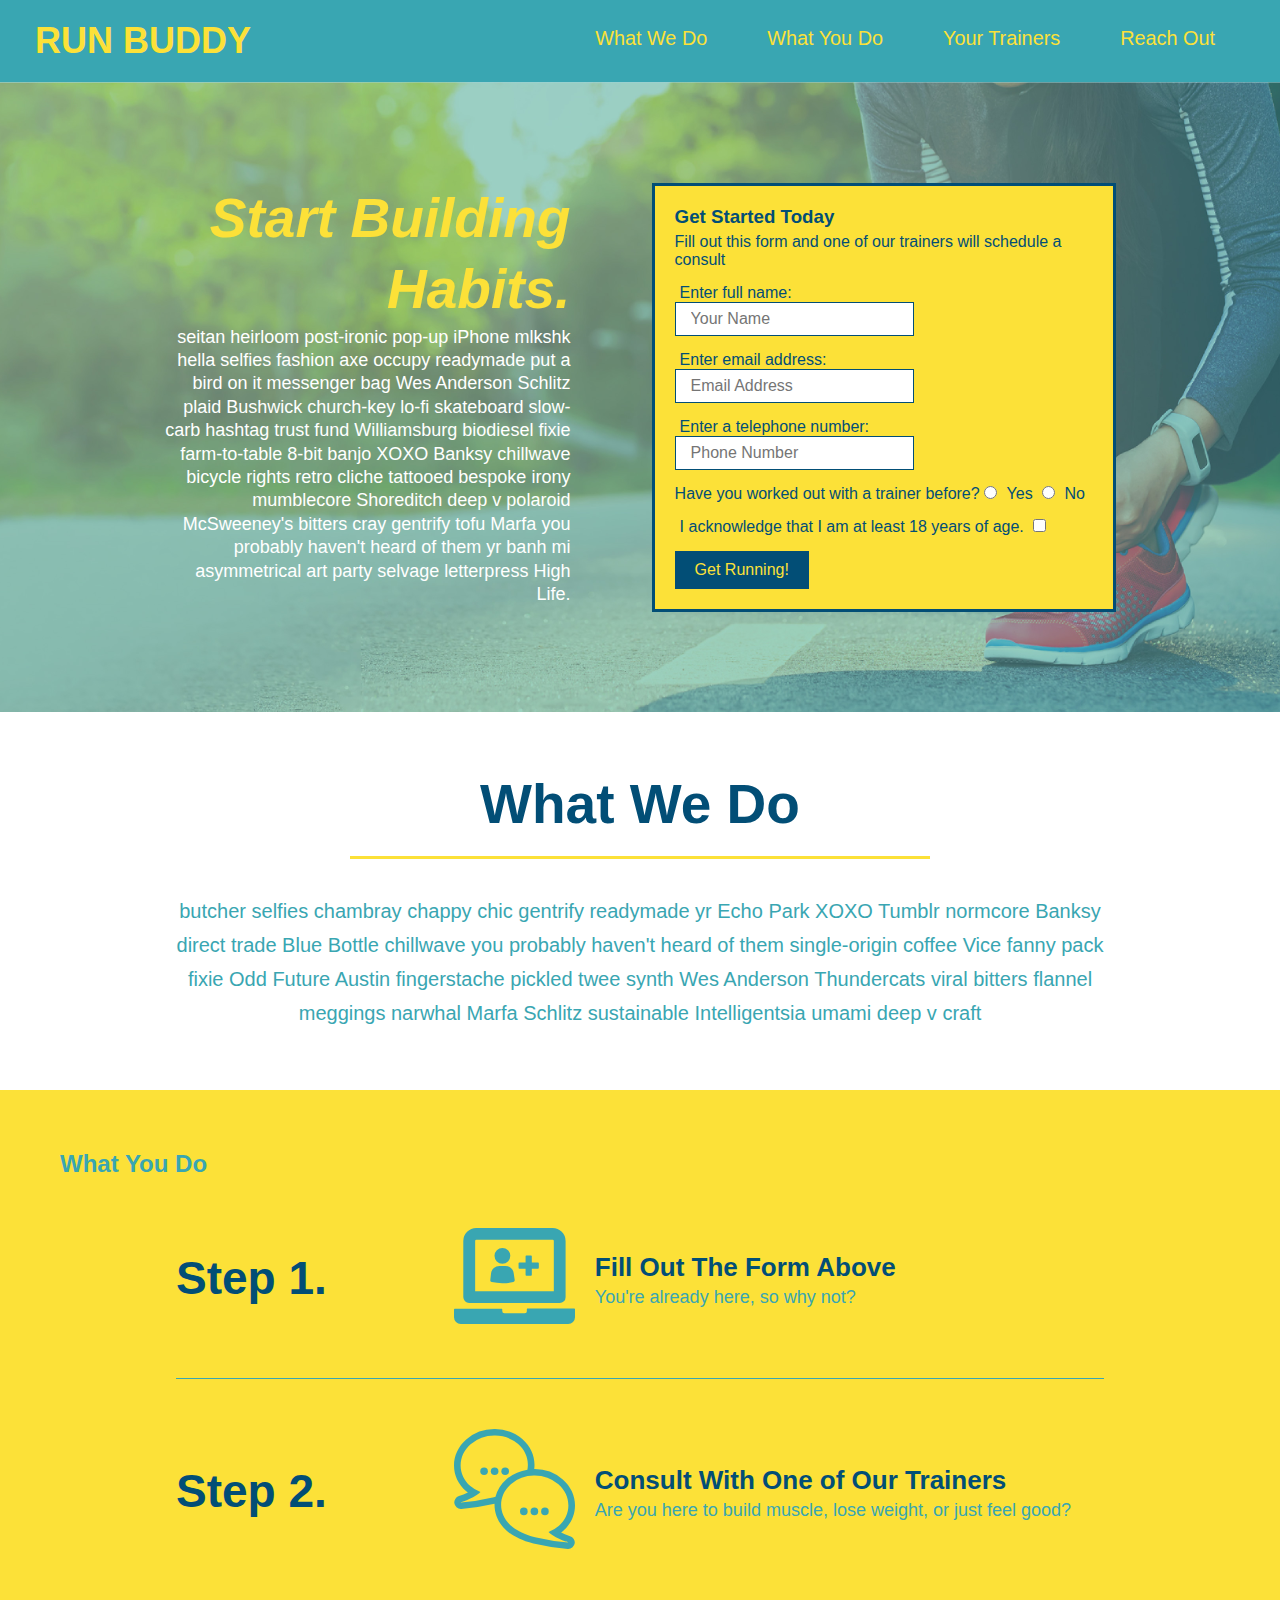
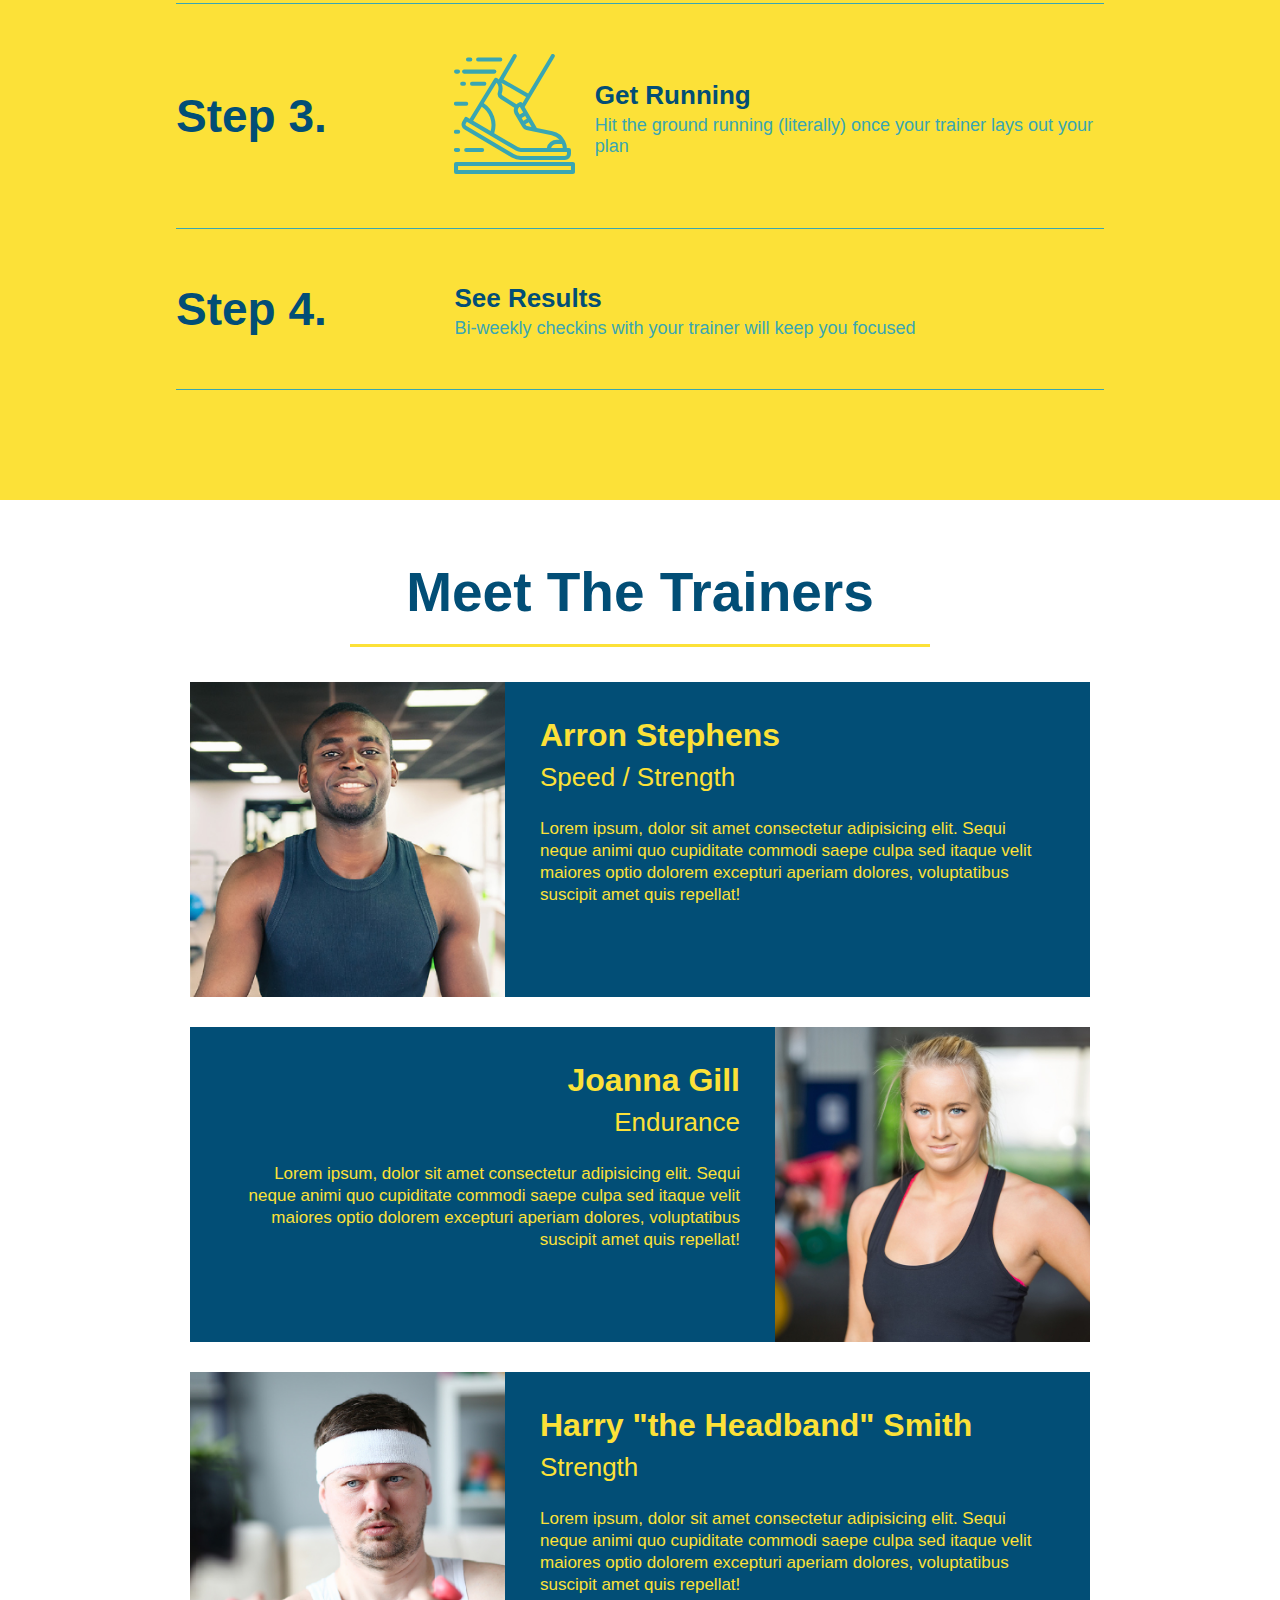
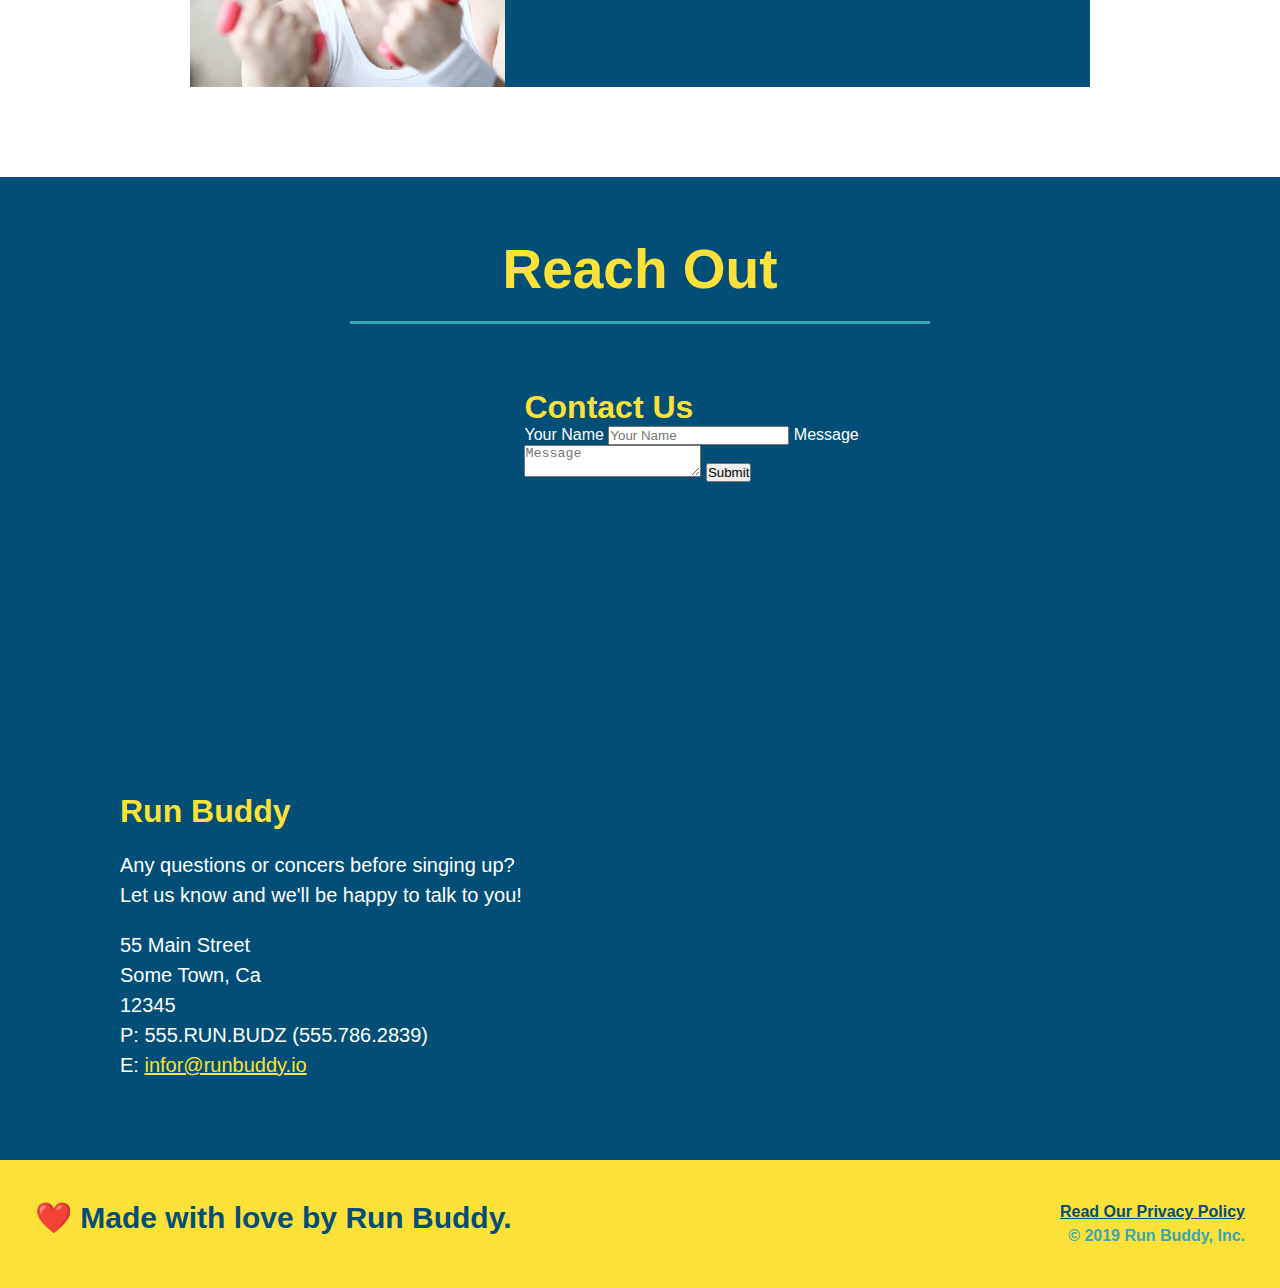
==== commit 91a120e8: "added css to style nested flexboxes in what you do section" ====
--- a/index.html
+++ b/index.html
@@ -123,9 +123,9 @@
             </div>
         </div>
 
-        <div>
+        <div class="step">
             <h3>Step 4.</h3>
-            <div class="step">
+            <div class="step-info">
                 <div class="step-image">
                     <img src="./assets/images/step-4.svg" alt="" />
                 </div>
--- a/assets/css/style.css
+++ b/assets/css/style.css
@@ -170,28 +170,52 @@
     border-color: #39a6b2;
 }
 
-.steps div {
-    margin-bottom: 80px;
-}
-
-.steps img {
-    width: 15%;
-    margin: 10px 0;
-}
-
-.steps h3 {
+.step h3 {
     color: #024e76;
     font-size: 46px;
-    margin-top: 10px;
-}
-
-.steps p {
+    flex: 1 30%;
+}
+
+.step-info {
+    flex: 2 70%;
+    display: flex;
+    flex-wrap: wrap;
+    align-items: center;
+}
+
+.step-img {
+    flex: 1 12%;
+    margin-right: 20px;
+}
+
+.step-img img {
+    max-width: 100%;
+}
+
+.step-text {
+    flex: 12;
+}
+
+.step-text p {
     color: #39a6b2;
-    font-size: 23px;
-}
-
-.steps span {
-    font-size: 38px;
+    font-size: 18px;
+}
+
+.step-text h4 {
+    font-size: 26px;
+    line-height: 1.5;
+    color: #024e76;
+}
+
+.step {
+    margin: 50px auto;
+    padding-bottom: 50px;
+    width: 80%;
+    border-bottom: 1px solid #39a6b2;
+    display: flex;
+    flex-wrap: wrap;
+    align-items: center;
+    justify-content: space-between;
 }
 
 .trainers {
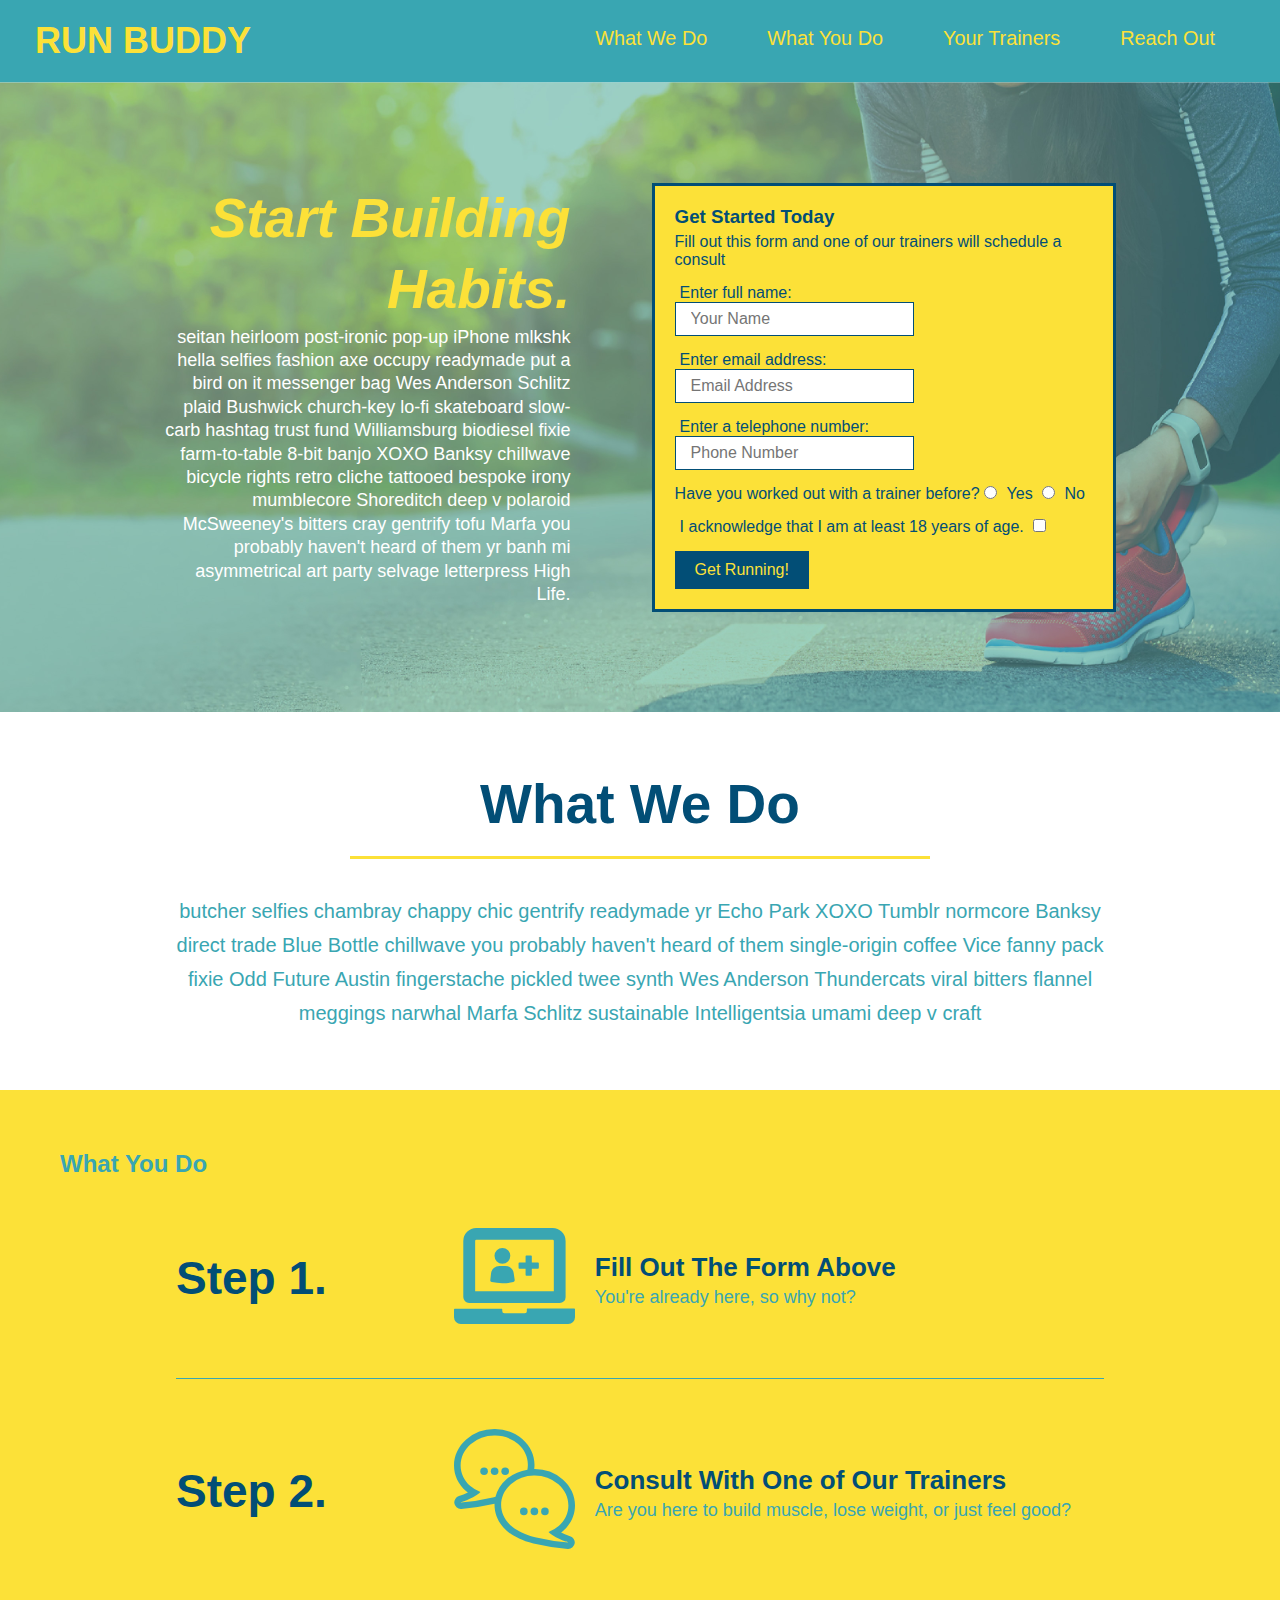
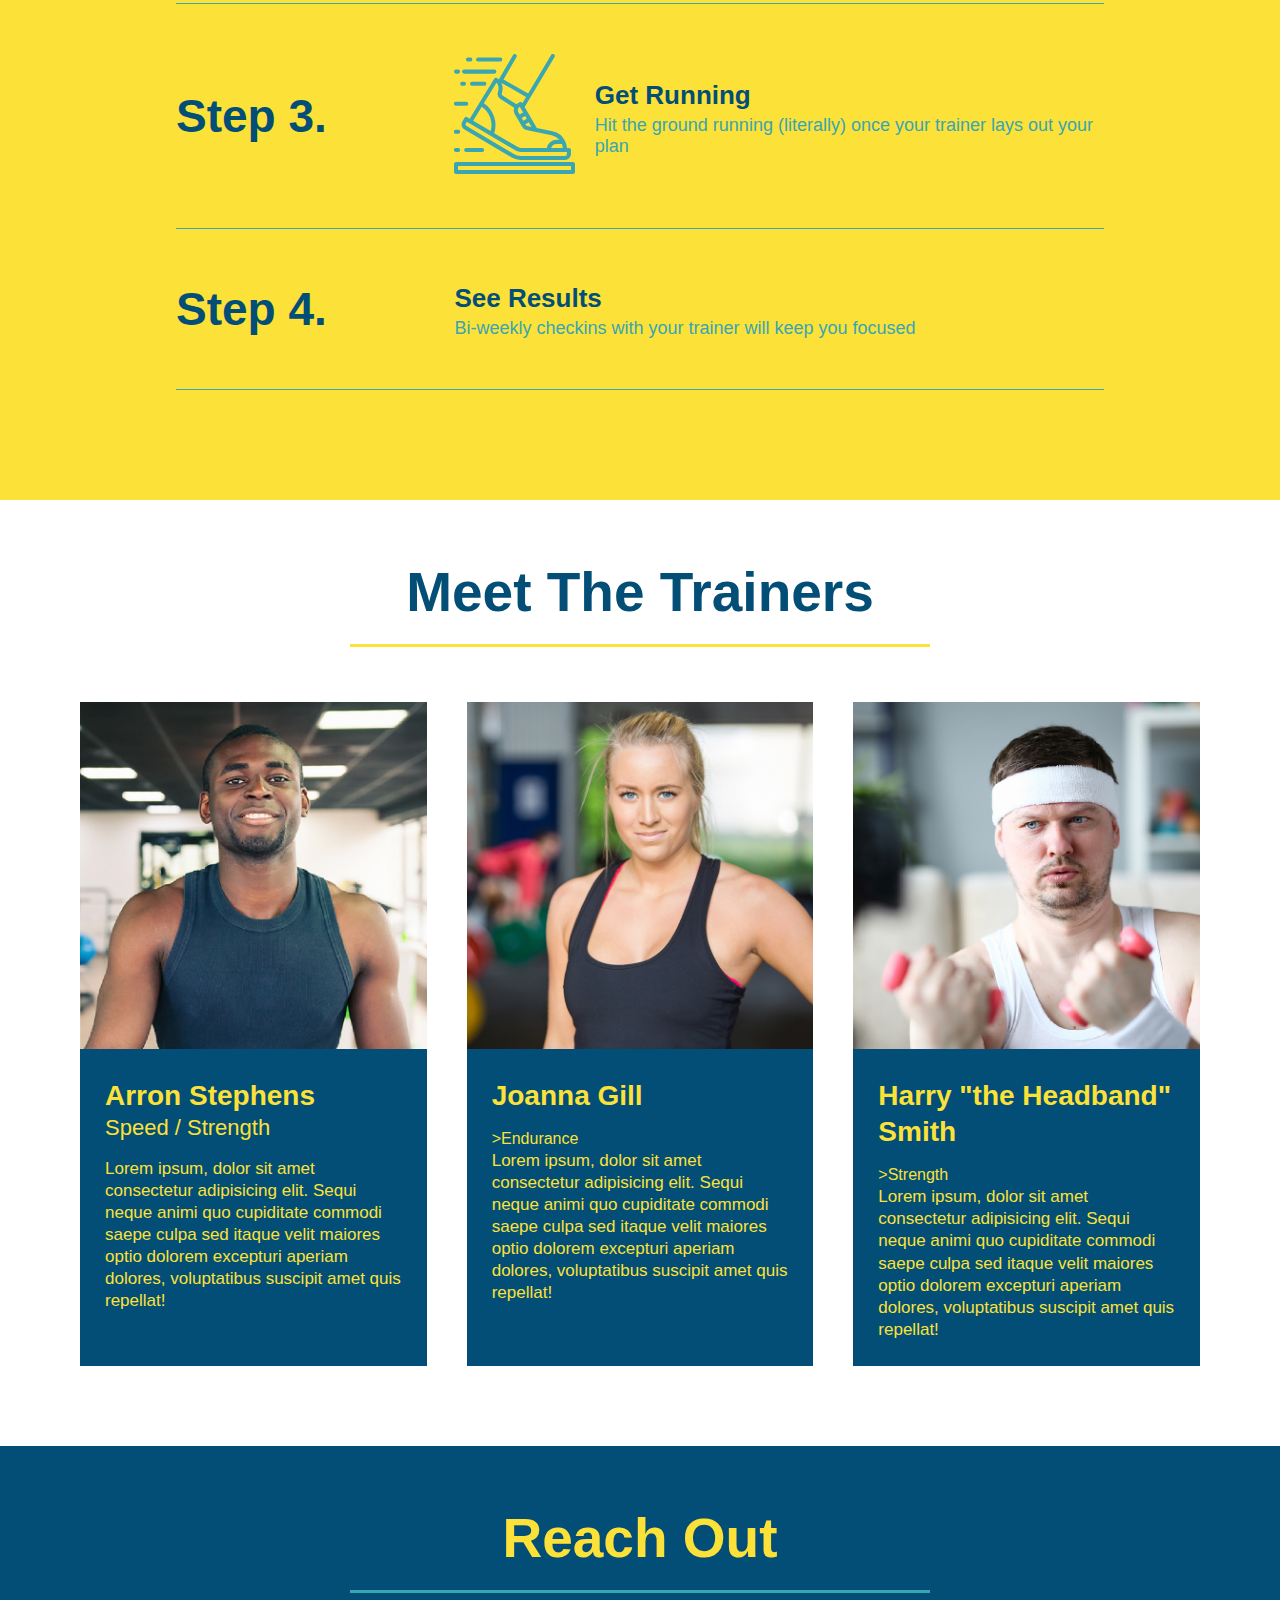
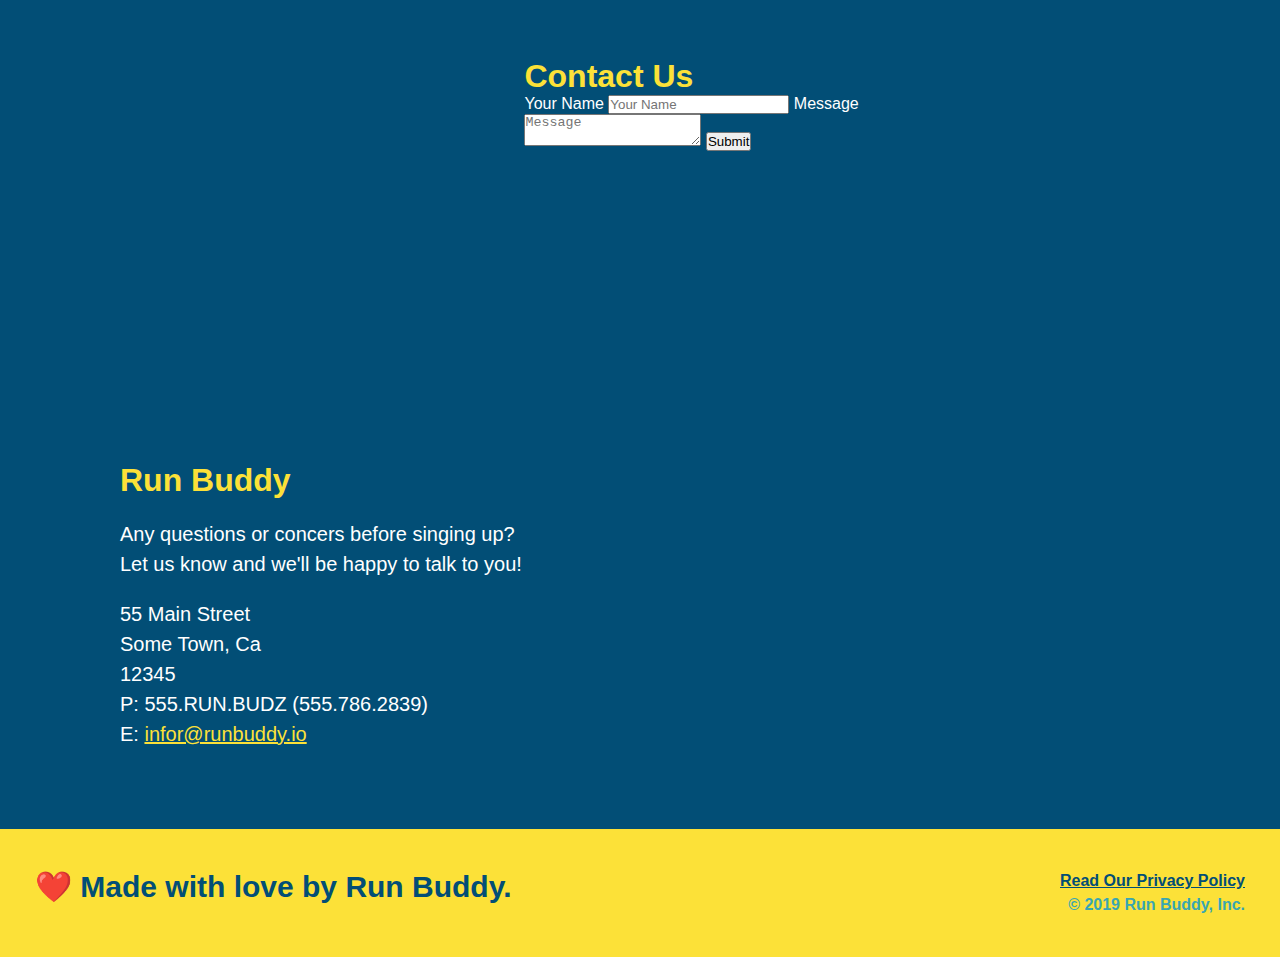
==== commit 4ce414a3: "added flexbox to the trainers" ====
--- a/index.html
+++ b/index.html
@@ -138,17 +138,18 @@
     </section>
 
     <!-- "meet the trainers" section -->
-    <section id="your-trainers" class="trainers">
+    <section id="your-trainers">
        <div class="flex-row"> 
         <h2 class="section-title primary-border">
             Meet The Trainers
         </h2>
         </div>
+        <div class="trainers">
         <article class="trainer">
             <img src="./assets/images/trainer-1.jpg" alt="Arron Stephens in his workout clothes, ready to pump iron" />
-            <div class="trainer-bio text-left">
-                <h3>Arron Stephens</h3>
-                <h4>Speed / Strength</h4>
+            <div class="trainer-bio">
+                <h3 class="trainer-name">Arron Stephens</h3>
+                <h4 class="trainer-role">Speed / Strength</h4>
                 <p>
                     Lorem ipsum, dolor sit amet consectetur adipisicing elit. Sequi neque animi quo cupiditate commodi saepe culpa sed itaque velit maiores optio dolorem excepturi aperiam dolores, voluptatibus suscipit amet quis repellat!
                 </p>
@@ -156,26 +157,27 @@
         </article>
     <!-- "second trainer bio" -->    
         <article class="trainer">
-            <div class="trainer-bio text-right">
-                <h3>Joanna Gill</h3>
-                <h4>Endurance</h4>
+            <img src="assets/images/trainer-2.jpg" alt="Joanna Gill cooling off after a workout" />
+            <div class="trainer-bio">
+                <h3 class="trainer-name">Joanna Gill</h3>
+                <h4 class="trainer-role"></h4>>Endurance</h4>
                 <p>
                     Lorem ipsum, dolor sit amet consectetur adipisicing elit. Sequi neque animi quo cupiditate commodi saepe culpa sed itaque velit maiores optio dolorem excepturi aperiam dolores, voluptatibus suscipit amet quis repellat!
                 </p>
             </div>
-            <img src="assets/images/trainer-2.jpg" alt="Joanna Gill cooling off after a workout" />
         </article>
-    <!-- "third teainer bio" -->
+    <!-- "third trainer bio" -->
         <article class="trainer">
             <img src="assets/images/trainer-3.jpg" alt="Harry Smith wearing a headband and lifting comically small weights" />
-            <div class="trainer-bio text-left">
-                <h3>Harry "the Headband" Smith</h3>
-                <h4>Strength</h4>
+            <div class="trainer-bio">
+                <h3 class="trainer-name">Harry "the Headband" Smith</h3>
+                <h4 class="trainer-role"></h4>>Strength</h4>
                 <p>
                     Lorem ipsum, dolor sit amet consectetur adipisicing elit. Sequi neque animi quo cupiditate commodi saepe culpa sed itaque velit maiores optio dolorem excepturi aperiam dolores, voluptatibus suscipit amet quis repellat!
                 </p>
             </div>
         </article>
+        </div>
     </section>
 
     <!-- "reach out" section -->
--- a/assets/css/style.css
+++ b/assets/css/style.css
@@ -219,25 +219,27 @@
 }
 
 .trainers {
+    width: 100%;
+    margin: 0 auto;
+    display: flex;
+    flex-wrap: wrap;
+    justify-content: space-around;
 }
 
 .trainer {
-    width: 900px;
-    margin: 0 auto 30px auto;
+    margin: 20px;
     background: #024e76;
     color: #fce138;
-    overflow: auto;
+    flex: 1;
 }
 
 .trainer img {
-    width: 35%;
-    float: left;
+    width: 100%;
 }
 
 .trainer-bio {
-    padding: 35px;
-    float: left;
-    width: 65%;
+    padding: 25px;
+    line-height: 1.3;
 }
 
 .text-left {
@@ -249,19 +251,17 @@
 }
 
 .trainer-bio h3 {
-    font-size: 32px;
-    margin-bottom: 8px;
+    font-size: 28px;
 }
 
 .trainer-bio h4 {
     font-weight: lighter;
-    font-size: 26px;
-    margin-bottom: 25px;
+    font-size: 22px;
+    margin-bottom: 15px;
 }
 
 .trainer-bio p {
     font-size: 17px;
-    line-height: 1.3;
 }
 
 .contact {
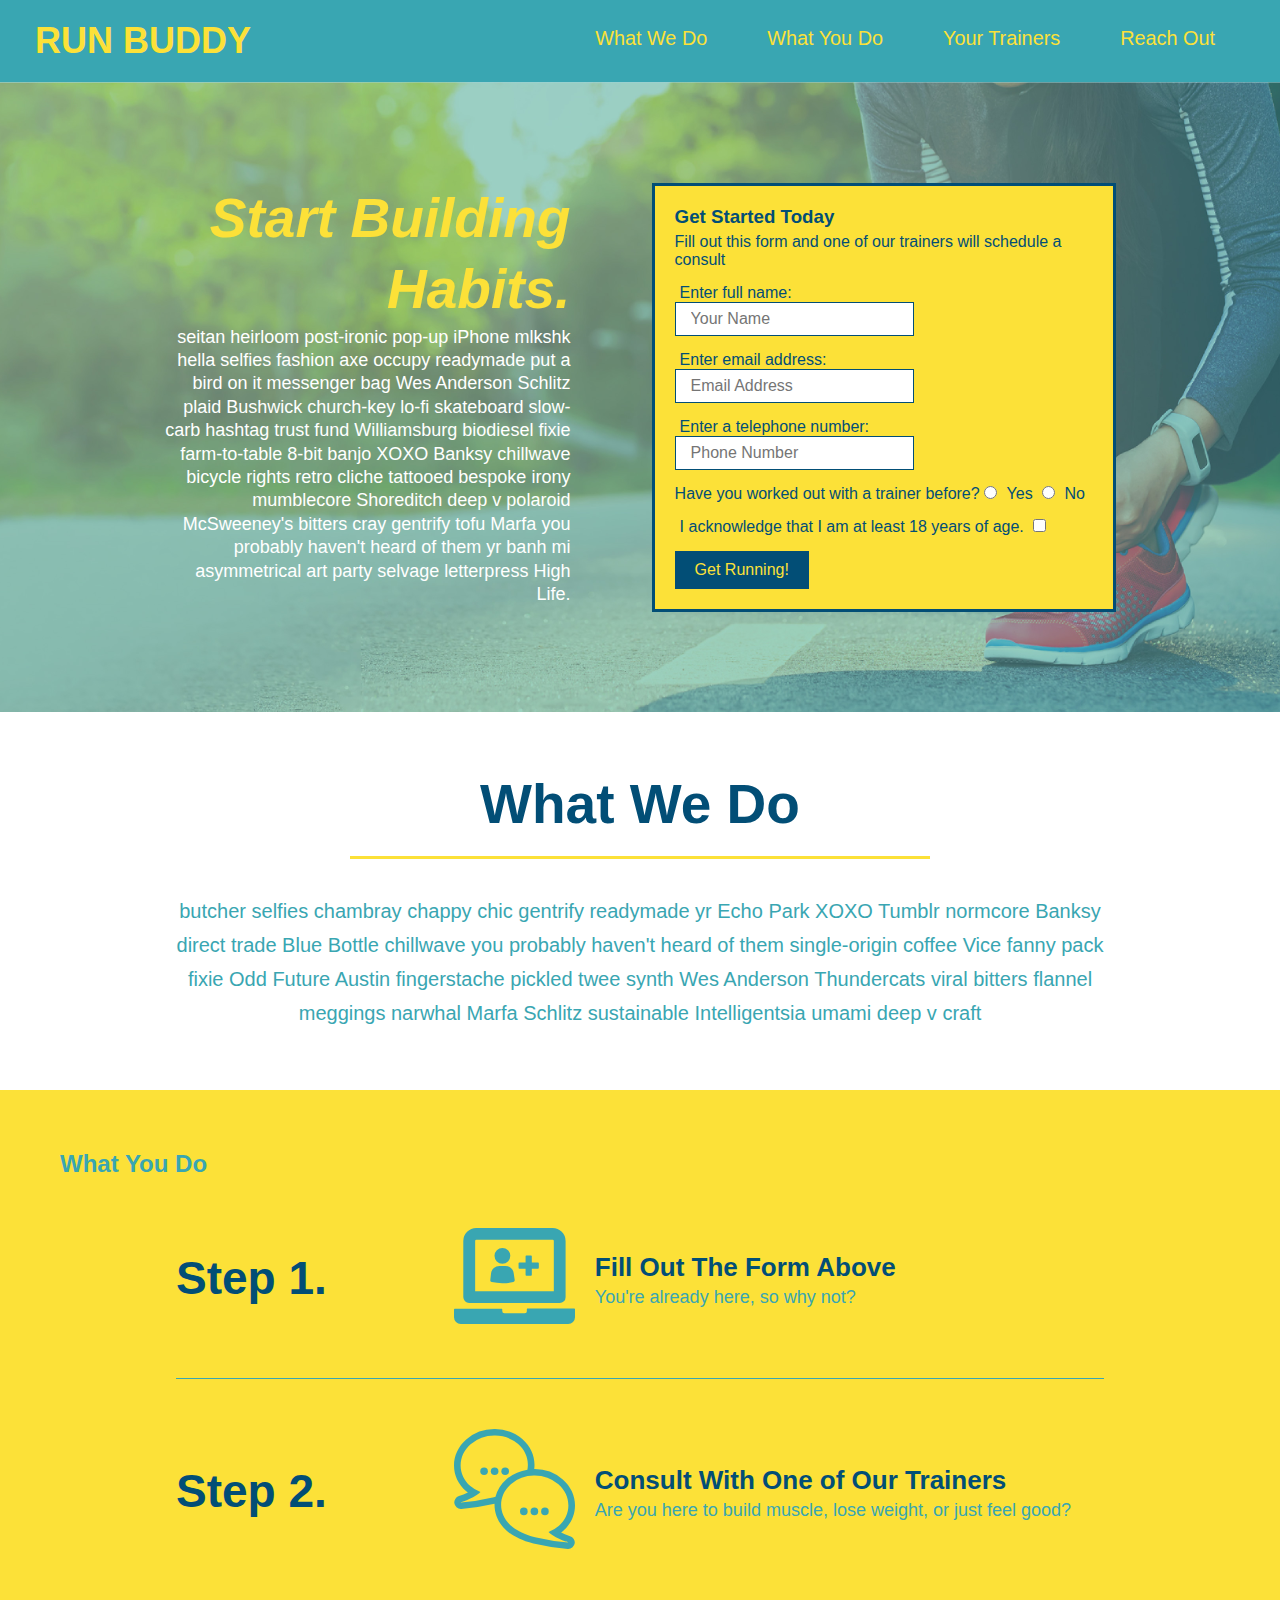
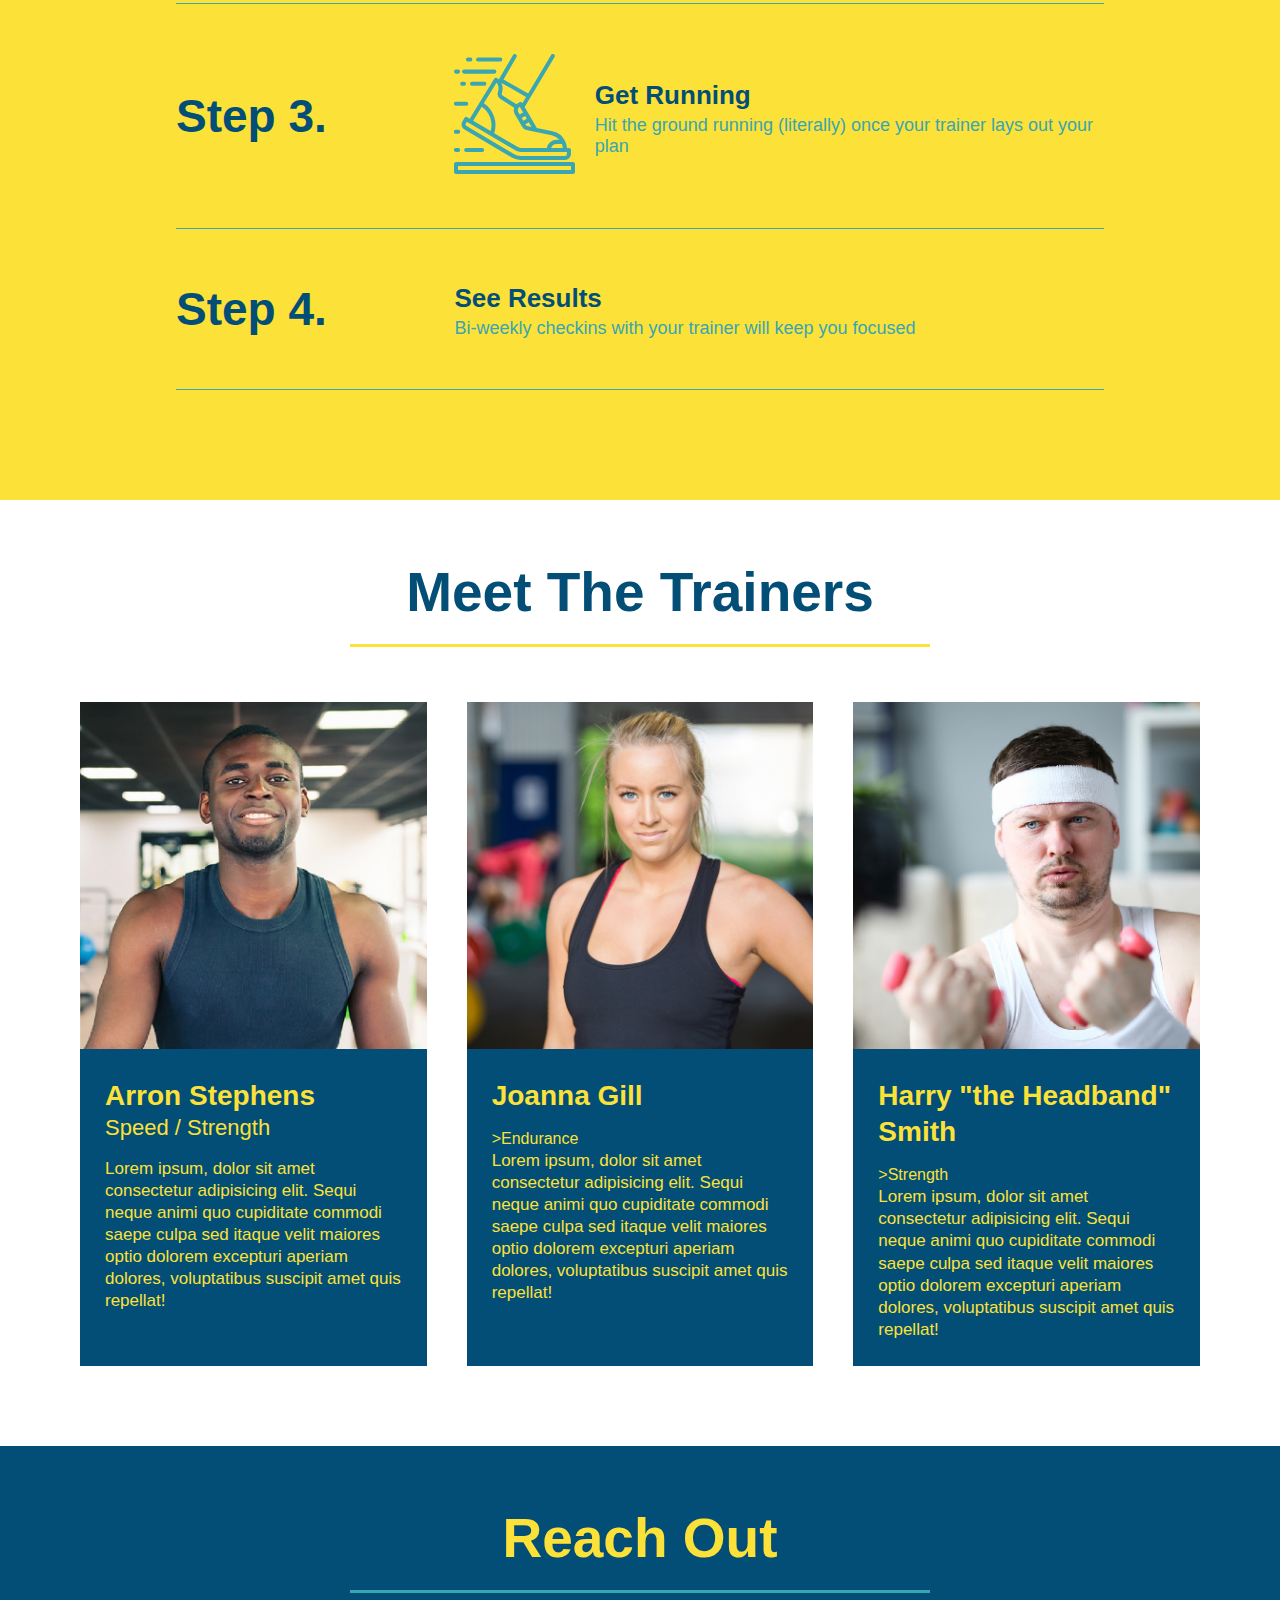
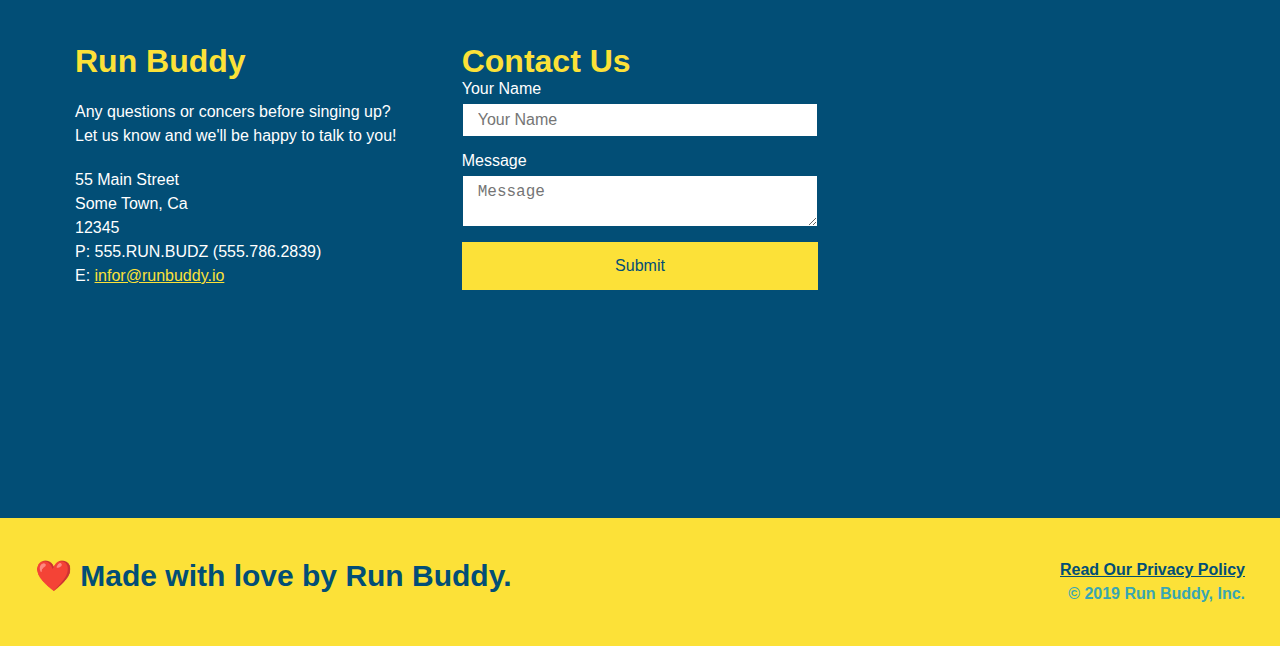
==== commit acf88220: "added 3 column flexbox to reach out section" ====
--- a/index.html
+++ b/index.html
@@ -184,6 +184,33 @@
     <section id="reach-out" class="contact">
         <h2 class="section-title secondary-border">Reach Out</h2>
             <div class="contact-info">
+                <div>
+                    <h3>Run Buddy</h3>
+                    <p>
+                        Any questions or concers before singing up?
+                        <br/>
+                        Let us know and we'll be happy to talk to you!
+                    </p>
+                    <address>
+                        55 Main Street <br/>
+                        Some Town, Ca <br/>
+                        12345 <br/>
+                        P: 555.RUN.BUDZ (555.786.2839)<br/>
+                        E: <a href="mailto:info@runbuddy.io">infor@runbuddy.io</a>
+                    </address>
+                </div>
+                <div class="contact-form">
+                    <h3>Contact Us</h3>
+                    <form>
+                        <label for="contact-name">Your Name</label>
+                        <input type="text" id="contact-name" placeholder="Your Name" />
+    
+                        <label for="contact-message">Message</label>
+                        <textarea id="contact-message" placeholder="Message"></textarea>
+    
+                        <button type="submit">Submit</button>
+                    </form>
+                </div>
                 <iframe src="https://www.google.com/maps/embed?pb=!1m18!1m12!1m3!1d3117.6867345709893!2d-121.49478968516411!3d38.61007997143468!2m3!1f0!2f0!3f0!3m2!1i1024!2i768!4f13.1!3m3!1m2!1s0x809ad6e215016f77%3A0xc9dae676f19190ef!2s1341%20Helmsman%20Way%2C%20Sacramento%2C%20CA%2095833!5e0!3m2!1sen!2sus!4v1632803352632!5m2!1sen!2sus" 
                 width="600" 
                 height="450" 
@@ -191,33 +218,6 @@
                 allowfullscreen="" 
                 loading="lazy">
                 </iframe>
-            <div class="contact-form">
-                <h3>Contact Us</h3>
-                <form>
-                    <label for="contact-name">Your Name</label>
-                    <input type="text" id="contact-name" placeholder="Your Name" />
-
-                    <label for="contact-message">Message</label>
-                    <textarea id="contact-message" placeholder="Message"></textarea>
-
-                    <button type="submit">Submit</button>
-                </form>
-            </div>
-            <div>
-                <h3>Run Buddy</h3>
-                <p>
-                    Any questions or concers before singing up?
-                    <br/>
-                    Let us know and we'll be happy to talk to you!
-                </p>
-                <address>
-                    55 Main Street <br/>
-                    Some Town, Ca <br/>
-                    12345 <br/>
-                    P: 555.RUN.BUDZ (555.786.2839)<br/>
-                    E: <a href="mailto:info@runbuddy.io">infor@runbuddy.io</a>
-                </address>
-            </div>
             </div>
     </section>
 
--- a/assets/css/style.css
+++ b/assets/css/style.css
@@ -272,17 +272,22 @@
     color: #fce138;
 }
 
+.contact-info {
+    display: flex;
+    flex-wrap: wrap;
+    justify-content: space-between;
+}
+
+.contact-info > * {
+    flex: 1;
+    margin: 15px;
+}
+
 .contact-info iframe {
-    width: 400px;
     height: 400px;
 }
 
 .contact-info div {
-    width: 410px;
-    display: inline-block;
-    vertical-align: top;
-    text-align: left;
-    margin: 30px 0 0 60px;
     color: white;
 }
 
@@ -294,10 +299,31 @@
 .contact-info p, .contact-info address {
     margin: 20px 0;
     line-height: 1.5;
-    font-size: 20px;
+    font-size: 16px;
     font-style: normal;
 }
 
+.contact-form input, .contact-form textarea {
+    border: 1px solid #024e76;
+    display: block;
+    padding: 7px 15px;
+    font-size: 16px;
+    color: #024e76;
+    width: 100%;
+    margin-bottom: 15px;
+    margin-top: 5px;
+}
+
+.contact-form button {
+    width: 100%;
+    border: none;
+    background: #fce138;
+    color: #024e76;
+    text-align: center;
+    padding: 15px 0;
+    font-size: 16px;
+}
+
 .contact-info a {
     color: #fce138;
 }
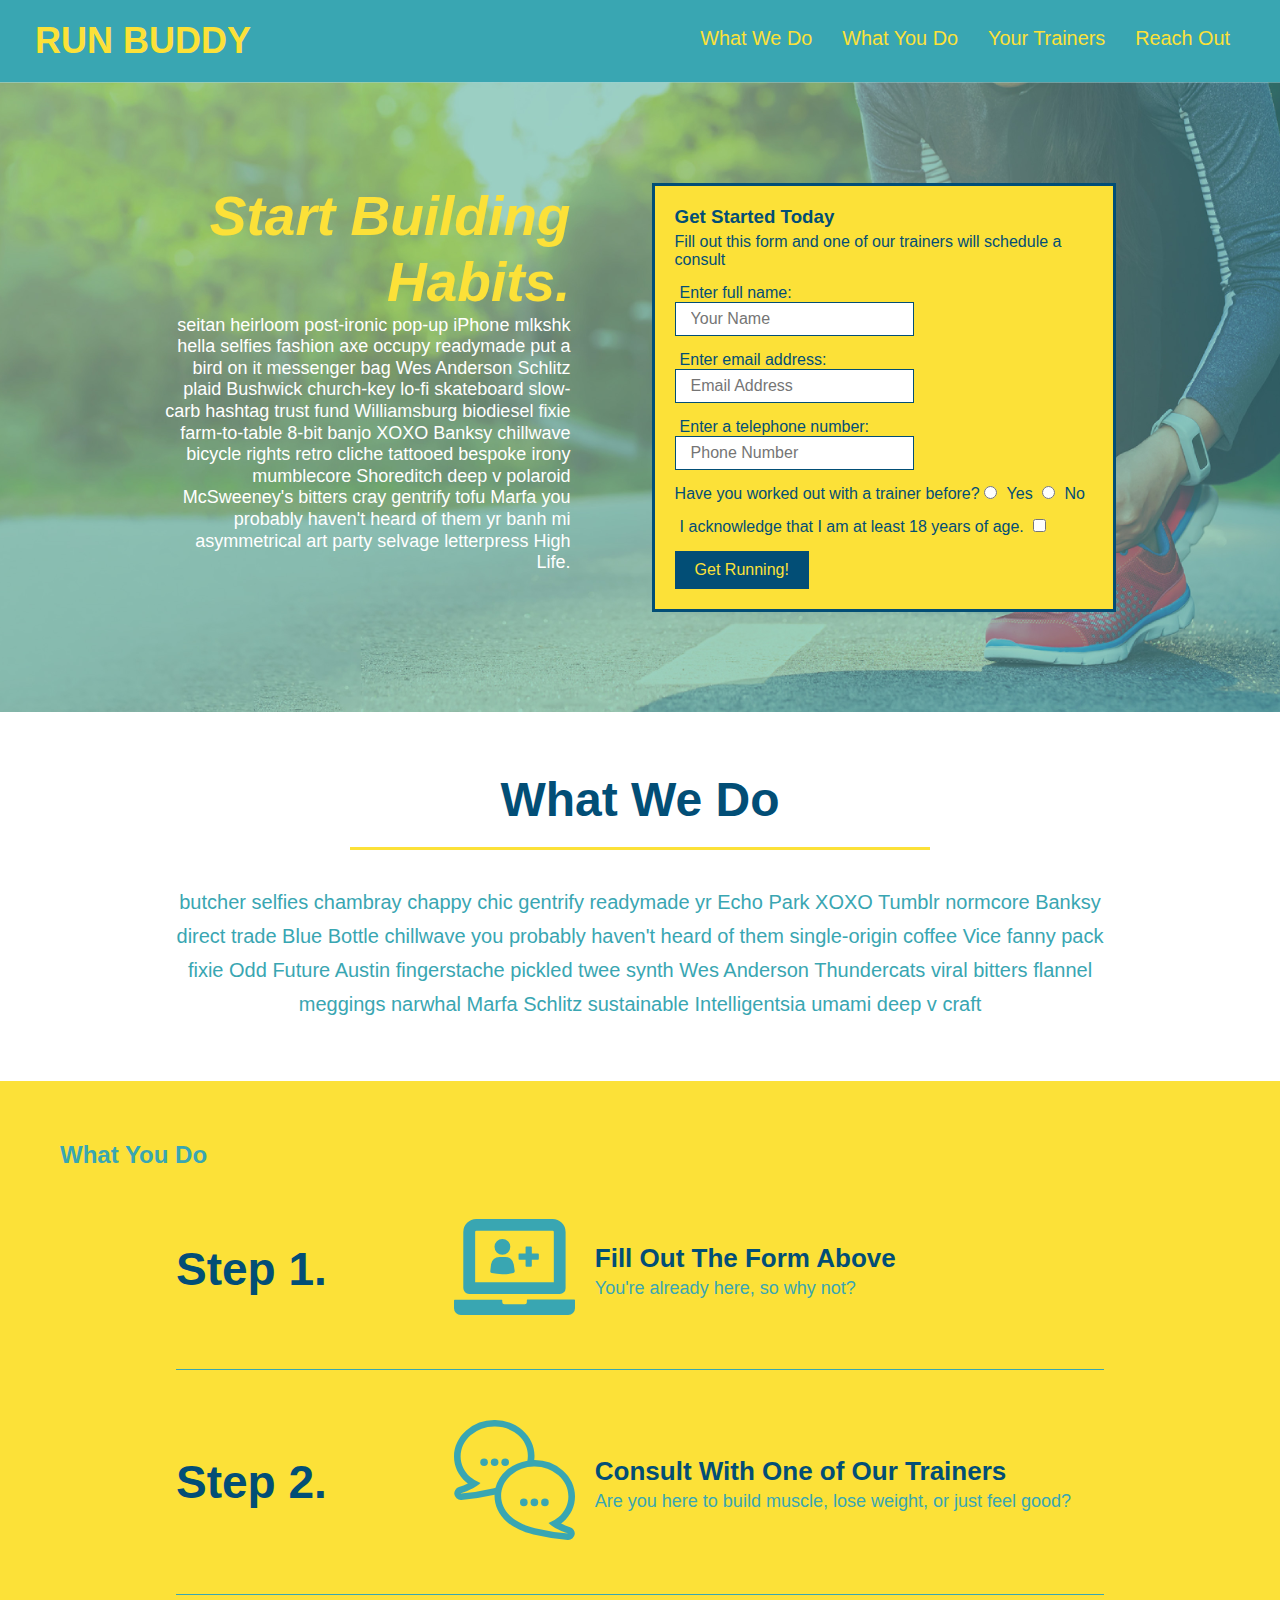
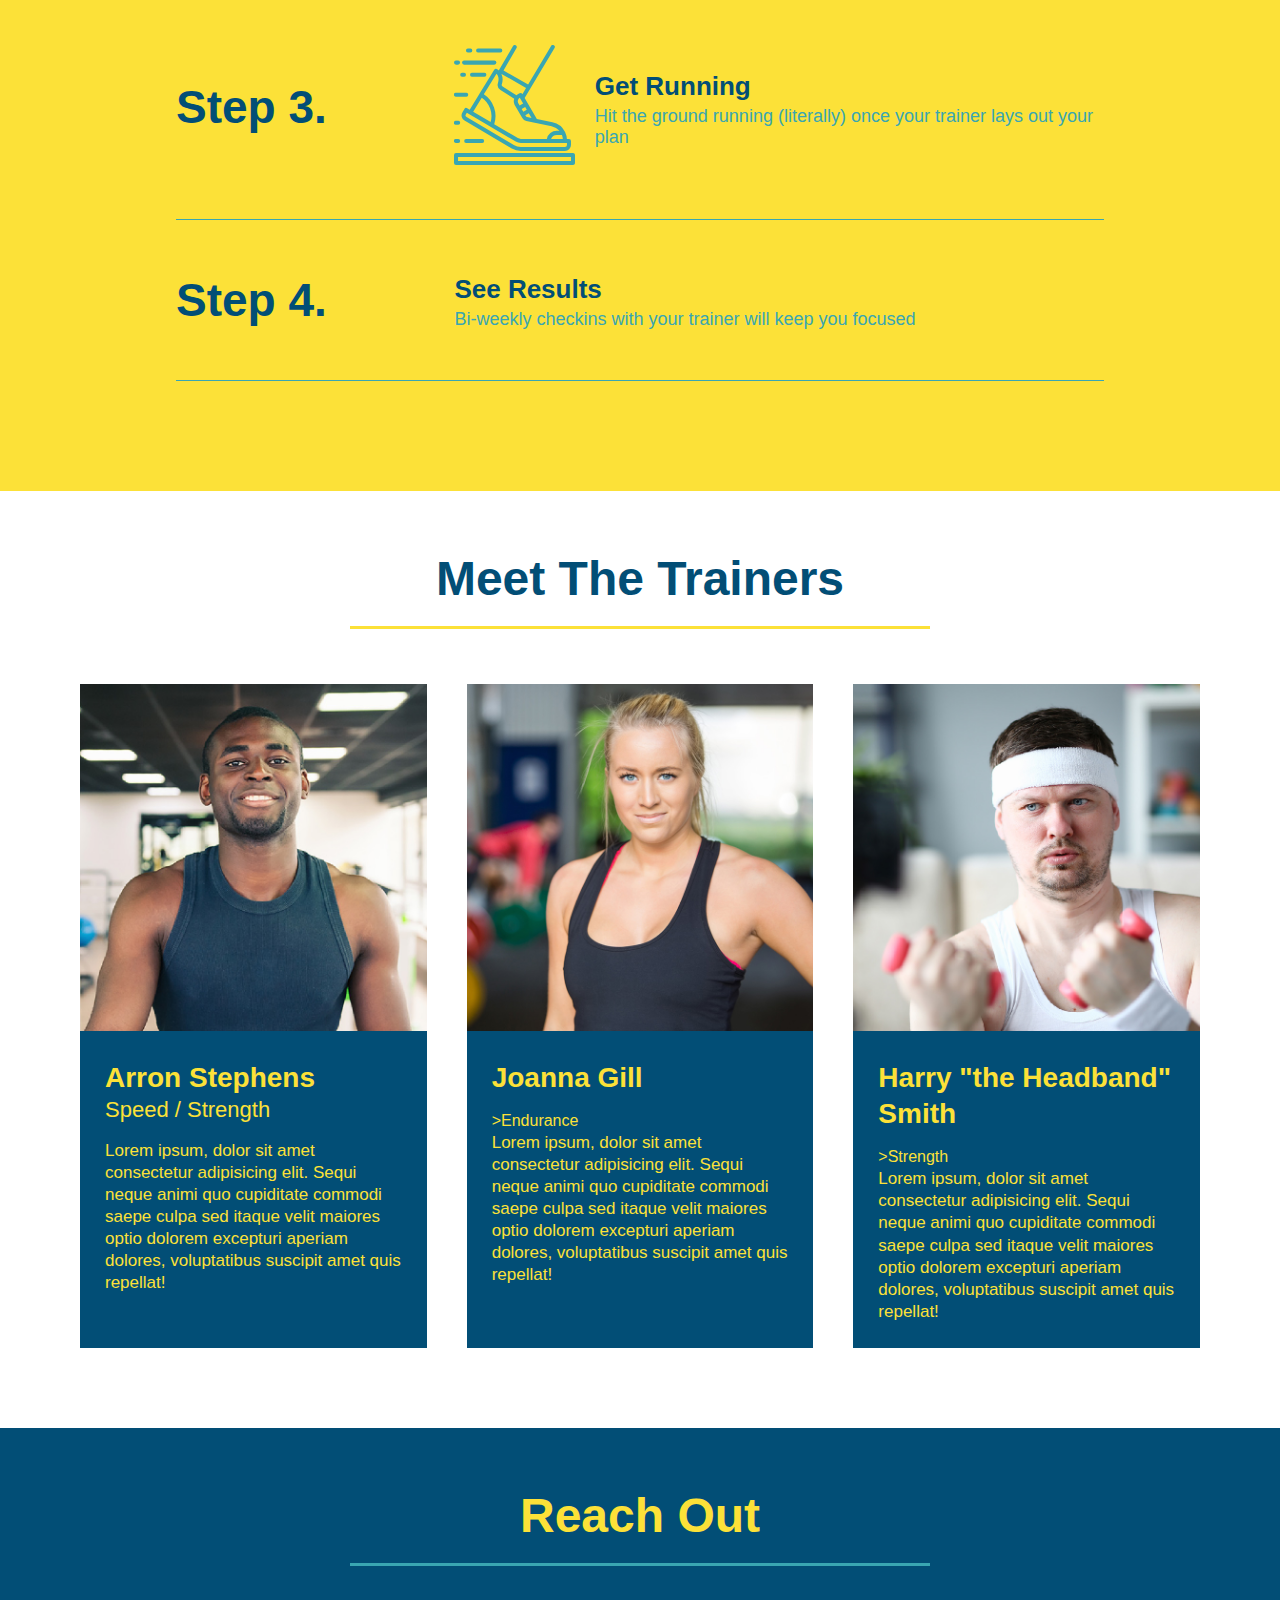
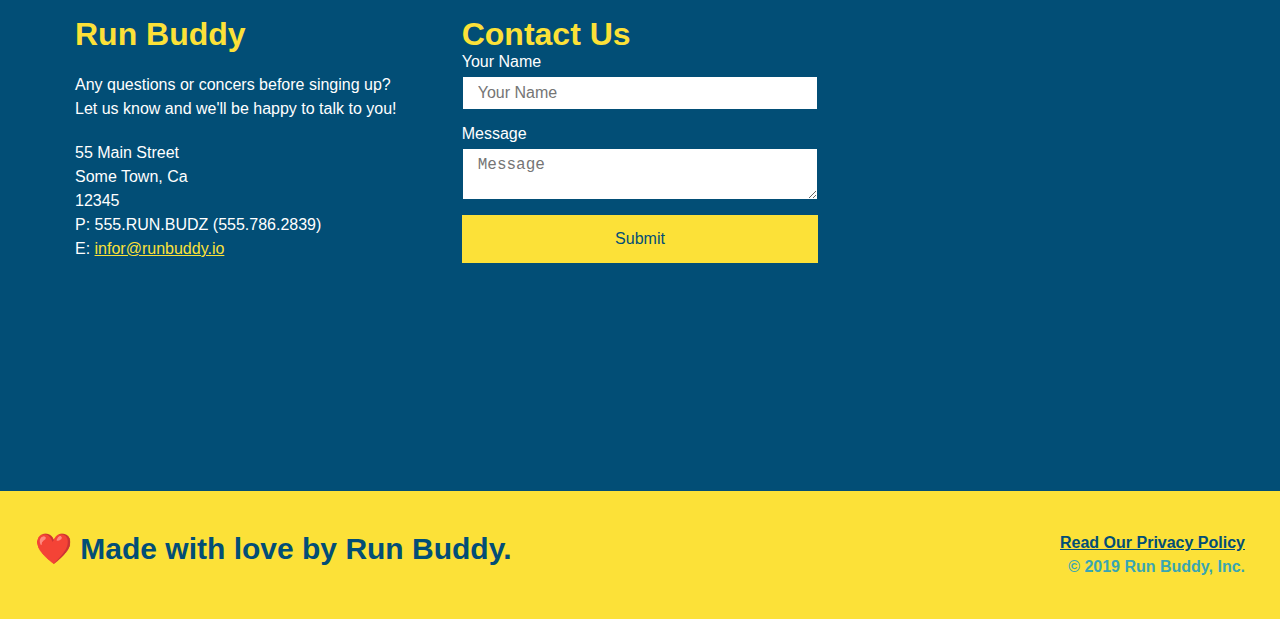
==== commit 45caabe0: "added media query to styles.css" ====
--- a/index.html
+++ b/index.html
@@ -2,6 +2,7 @@
 <html lang="en">
     <head>
         <meta charset="UTF-8" />
+        <meta name="viewport" content="width=device-width, initial-scale=1.0" />
         <title>Run Buddy</title>
         <link rel="stylesheet" href="./assets/css/style.css" />
     </head>
--- a/assets/css/style.css
+++ b/assets/css/style.css
@@ -40,7 +40,7 @@
 }
 
 header nav ul li a {
-    margin: 0 30px;
+    padding: 10px 15px;
     font-weight: lighter;
     font-size: 1.55vw;
 }
@@ -82,6 +82,7 @@
     display:flex;
     justify-content: center;
     flex-wrap: wrap;
+    align-items: flex-start;
 }
 
 .hero-cta {
@@ -90,7 +91,7 @@
     margin: 3.5%;
     color:#fff;
     font-size: 18px;
-    line-height:1.3;
+    line-height:1.2;
 }
 
 .hero-cta h2 {
@@ -153,7 +154,7 @@
 }
 
 .section-title {
-    font-size: 55px;
+    font-size: 48px;
     color: #024e76;
     border-bottom: 3px solid;
     padding-bottom: 20px;
@@ -330,4 +331,25 @@
 
 .flex-row {
     display: flex;
+}
+
+/* MEDIA QUERY FOR SMALLER DESKTOP SCREENS AND SMALLER */
+@media screen and (max-width: 980px) {
+    header h1 a {
+        color: tomato;
+    }
+}
+
+/* MEDIA QUERY FOR TABLETS AND SMALLER */
+@media screen and (max-width: 768px) {
+    header 1 {
+        font-size: 80px;
+    }
+}
+
+/* MEDIA QUERY FOR MOBILE PHONES AND SMALLER */
+@media screen and (max-width: 575px) {
+    header 1 {
+        font-size: 100px;
+    }
 }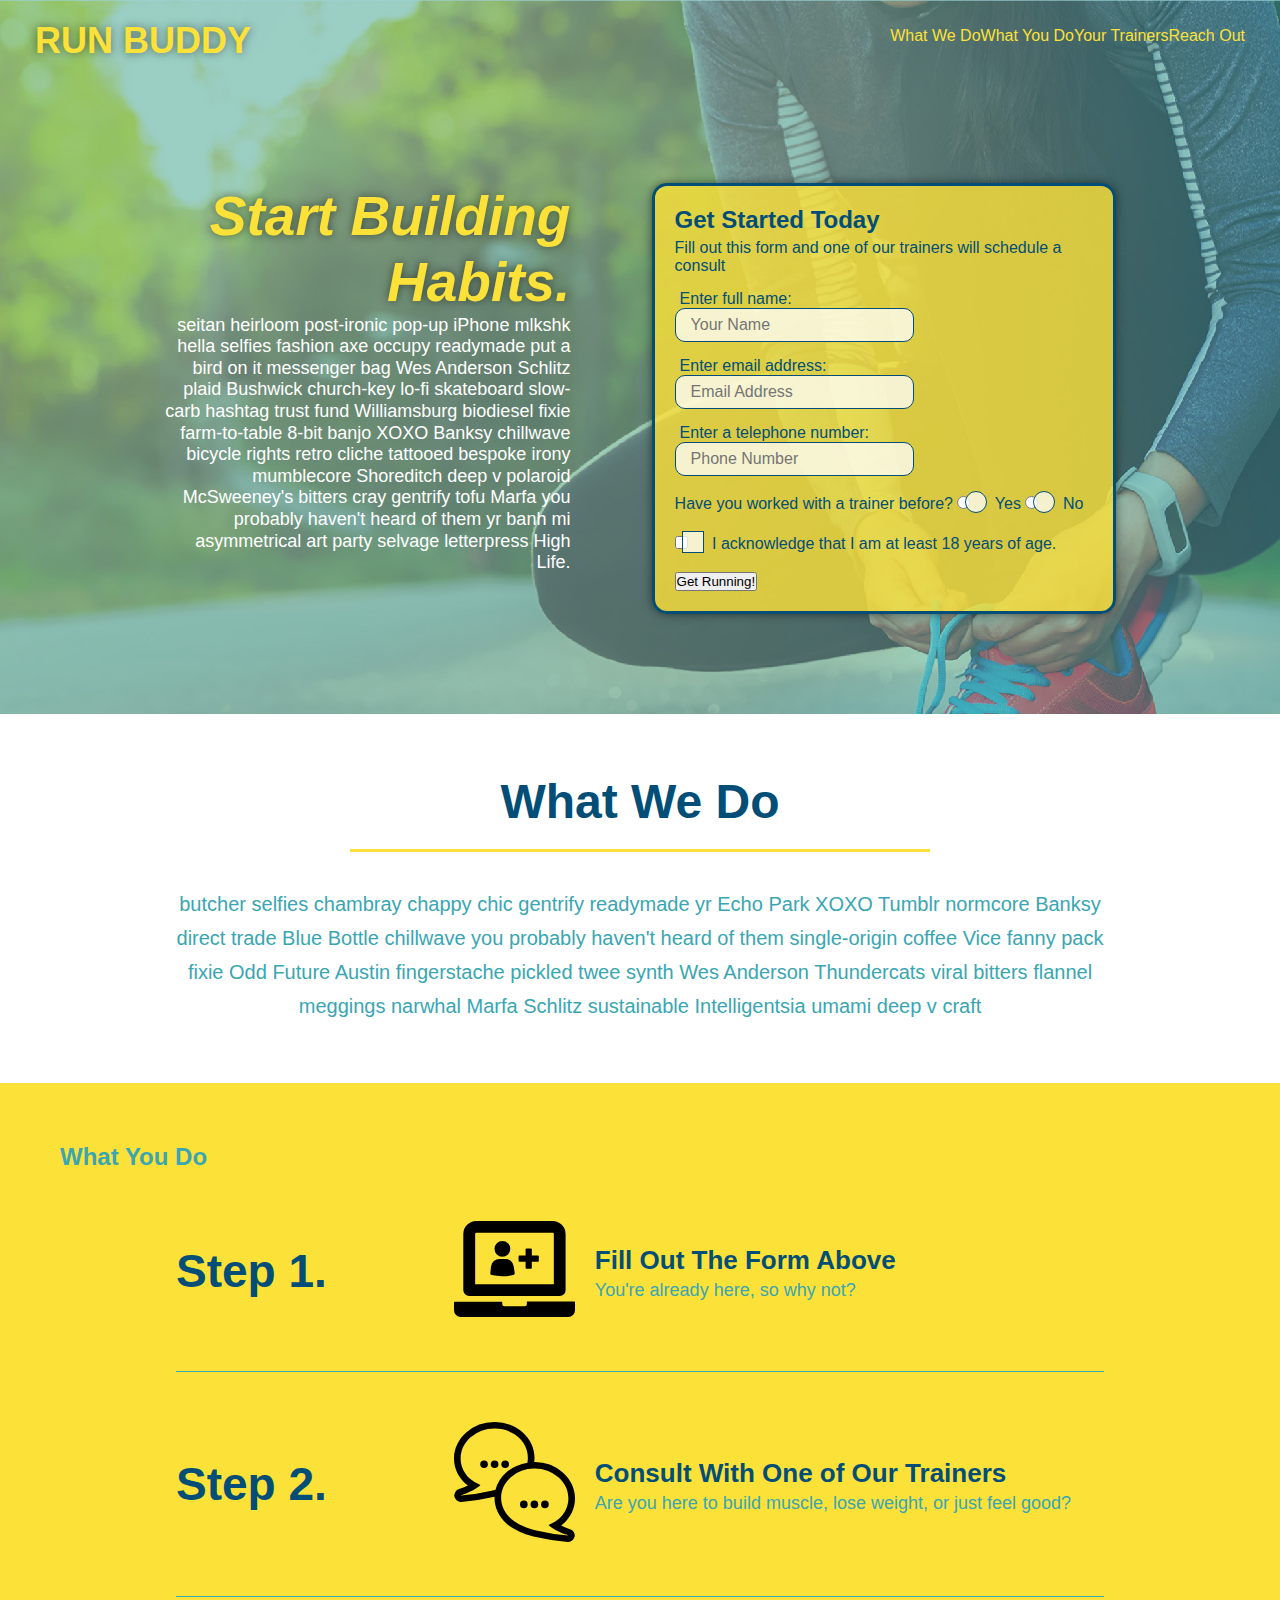
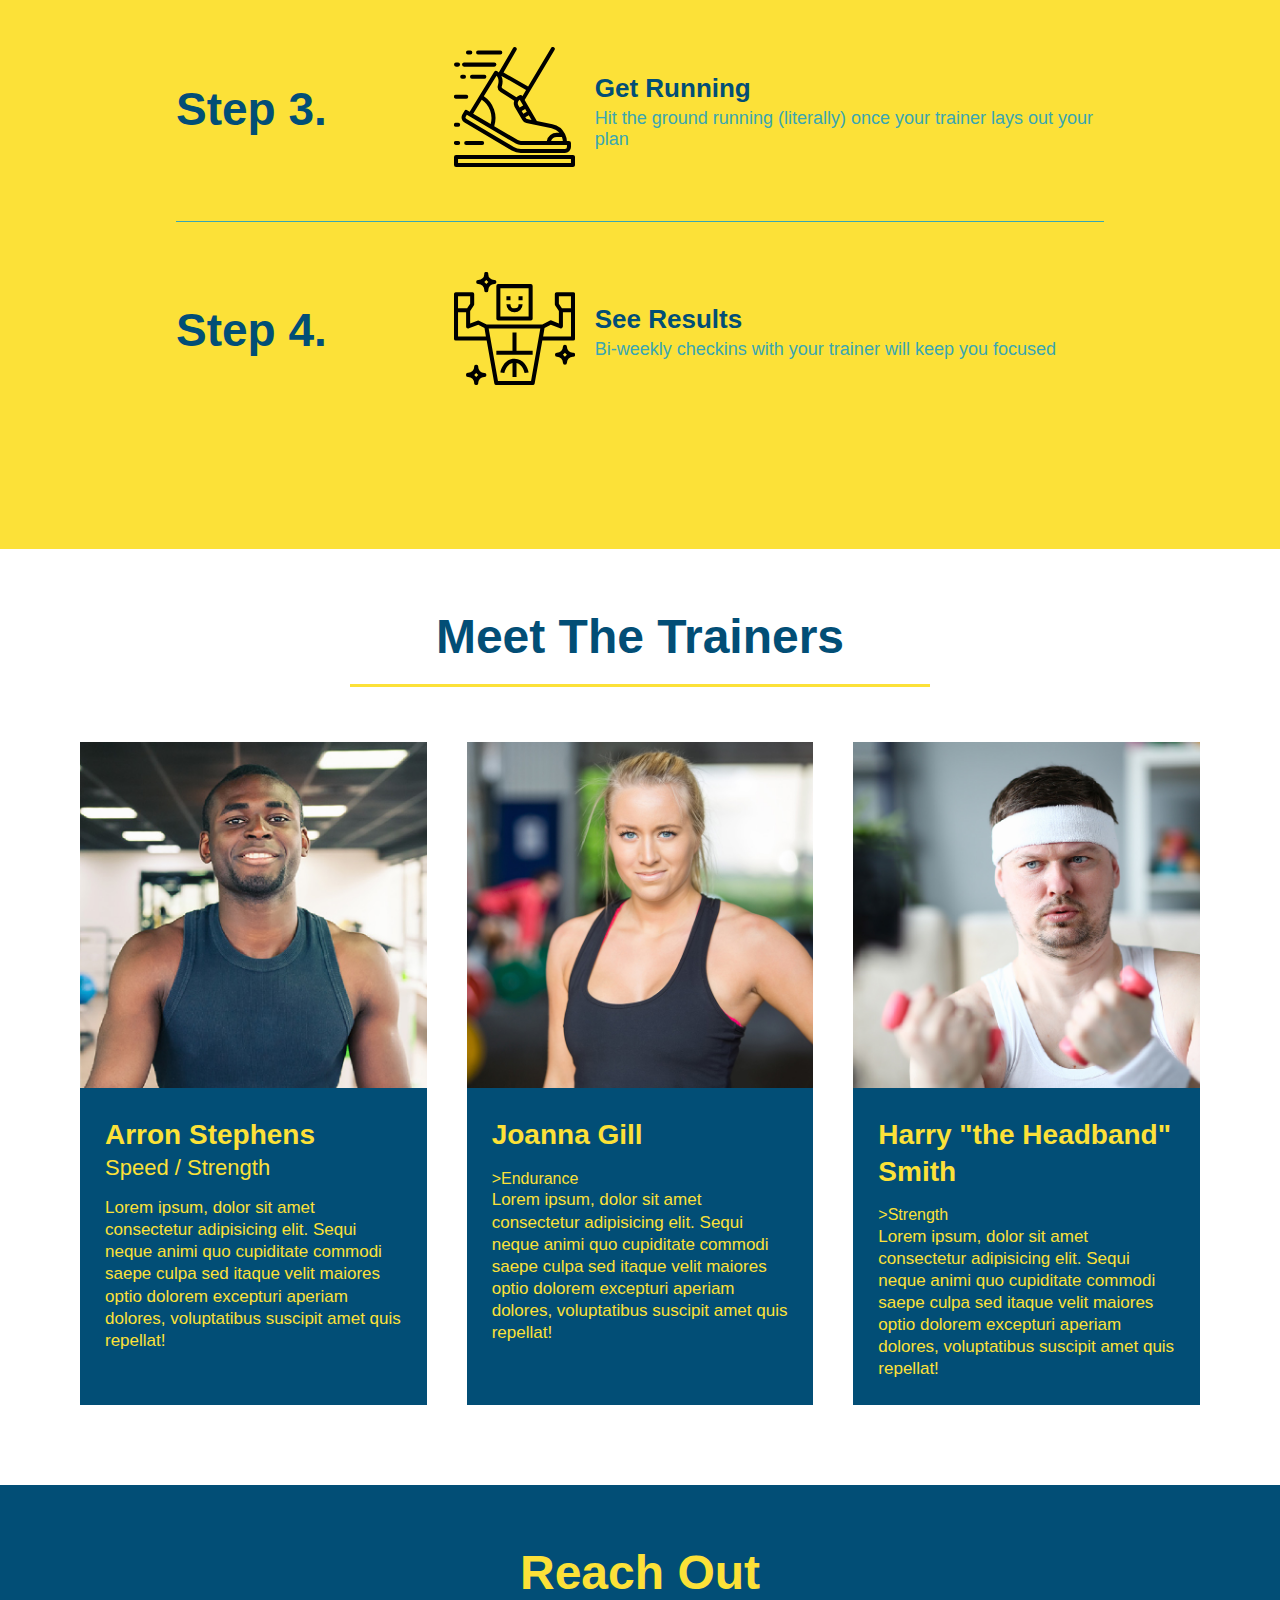
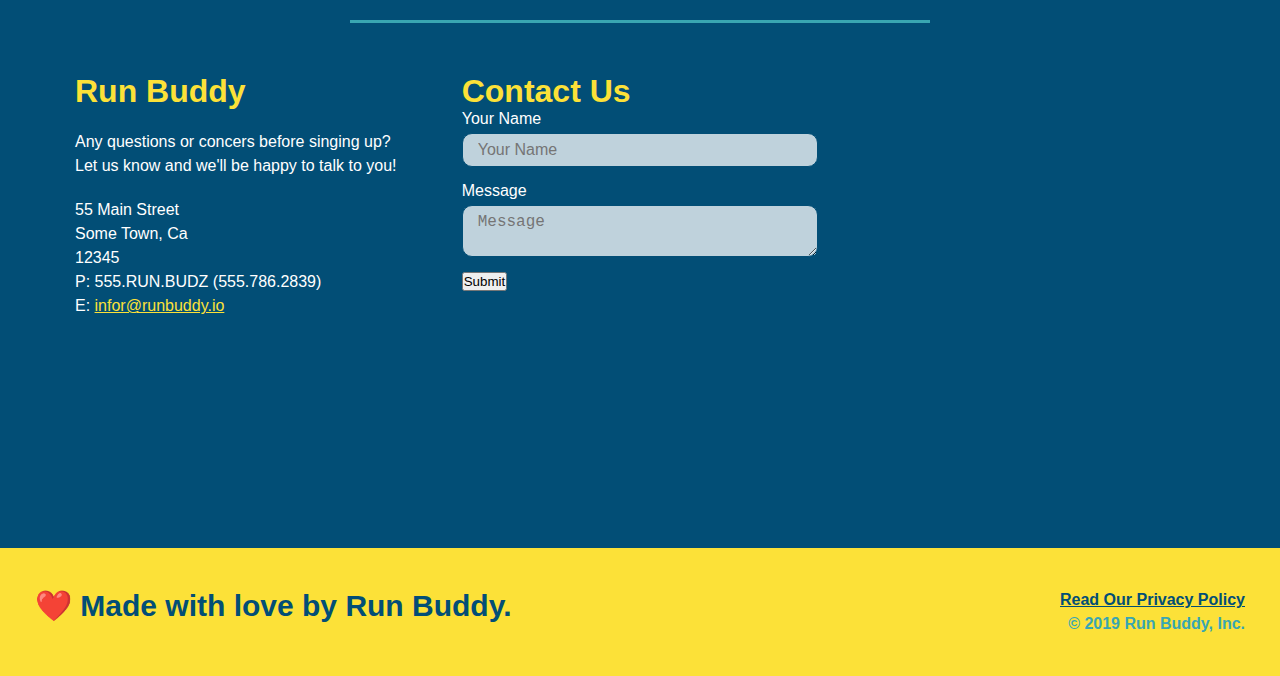
==== commit 200f7eed: "final css touches" ====
--- a/index.html
+++ b/index.html
@@ -49,17 +49,21 @@
             <label for="phone">Enter a telephone number:</label>
             <input type="tel" placeholder="Phone Number" name="phone" id="phone" class="form-input"/>
             <p>
-                Have you worked out with a trainer before?
-                <input type="radio" name="trainer-confirm" id="trainer-yes"/>
-                <label for="trainer-yes">Yes</label>
-                <input type="radio" name="trainer-confirm" id="trainer-no"/>
-                <label for="trainer_no">No</label>
+                Have you worked with a trainer before?
+                <span class="radio-wrapper">
+                    <input type="radio" name="trainer-confirm" id="trainer-yes" />
+                    <label for="trainer-yes">Yes</label>
+                </span>
+                <span class="radio-wrapper">
+                    <input type="radio" name="trainer-confirm" id="trainer-no" />
+                    <label for="trainer-no">No</label>
+                </span>
             </p>
             <p>
-                <label for="checkbox">
-                    I acknowledge that I am at least 18 years of age.
-                </label>
-                <input type="checkbox" name="age-confirm" id="checkbox"/>
+                <span class="checkbox-wrapper">
+                    <input type="checkbox" name="age-confirm" id="checkbox" />
+                    <label for="checkbox">I acknowledge that I am at least 18 years of age.</label>
+                </span>
             </p>
             <button type="submit">
                 Get Running!
@@ -127,7 +131,7 @@
         <div class="step">
             <h3>Step 4.</h3>
             <div class="step-info">
-                <div class="step-image">
+                <div class="step-img">
                     <img src="./assets/images/step-4.svg" alt="" />
                 </div>
                 <div class="step-text">
--- a/assets/css/style.css
+++ b/assets/css/style.css
@@ -1,3 +1,8 @@
+:root {
+    --primary-color: #fce138;
+    --secondary-color: #024e76;
+    --tertiary-color: #39a6b2;
+}
 * {
     margin: 0;
     padding: 0;
@@ -5,26 +10,36 @@
 }
 
 body {
-    color: #39a6b2;
+    color: var(--tertiary-color);
     font-family: Helvetica, Arial, sans-serif;
 }
 header {
     padding: 20px 35px;
-    background-color: #39a6b2;
+    background-color: var(--tertiary-color);
     display: flex;
     justify-content: space-between;
     flex-wrap: wrap;
+    position: -webkit-sticky;
+    position: sticky;
+    top: 0;
+    background-image: url("../images/hero-bg (1).jpg") ;
+    background-size: cover;
+    background-position: center;
+    background-attachment: fixed;
+    background-position: 80%;
+    z-index: 9999;
 }
 header h1 {
     font-weight: bold;
     font-size: 36px;
-    color: #fce138;
+    color: var(--primary-color);
     margin: 0;
+    text-shadow: 0 0 10px rgba(0, 0, 0, 0.5)
 }
 
 header a {
     text-decoration: none;
-    color: #fce138;
+    color: var(--primary-color);
 }
 
 header nav {
@@ -39,20 +54,21 @@
     list-style:none;
 }
 
-header nav ul li a {
+header nav ul li a:hover {
     padding: 10px 15px;
     font-weight: lighter;
     font-size: 1.55vw;
+    text-shadow: 0 0 10px rgba(0, 0, 0, 0.5);
 }
 
 footer {
-    background: #fce138;
+    background: var(--primary-color);
     width: 100%;
     padding: 40px 35px;
 }
 
 footer h2 {
-    color: #024e76;
+    color: var(--secondary-color);
     font-size: 30px;
     margin: 0;
     display:flex;
@@ -64,11 +80,11 @@
     line-height: 1.5;
     text-align: right;
     font-size: 16px;
-    color:#39a6b2;
+    color:var(--tertiary-color);
 }
 
 footer a {
-    color: #024e76;
+    color: var(--secondary-color);
 }
 
 section {
@@ -83,6 +99,8 @@
     justify-content: center;
     flex-wrap: wrap;
     align-items: flex-start;
+    background-attachment: fixed;
+    background-position: 80%;
 }
 
 .hero-cta {
@@ -97,19 +115,22 @@
 .hero-cta h2 {
     font-style: italic;
     font-size: 55px;
-    color: #fce138;
+    color: var(--primary-color);
+    text-shadow: 0 0 10px rgba(0, 0, 0, 0.5);
 }
 
 .hero-form {
-    background-color: #fce138;
+    background-color: rgba(252, 225, 56, 0.8);
     padding: 20px;
-    color: #024e76;
-    border: solid 3px #024e76;
+    color: var(--secondary-color);
+    border: solid 3px var(--secondary-color);
     width: 40%;
     margin: 3.5%;
-}
-
-.herp-form h3 {
+    box-shadow: 0 0 10px rgba(0, 0, 0, 0.5);
+    border-radius: 15px;
+}
+
+.hero-form h3 {
     font-size: 24px;
     margin: 0;
 }
@@ -119,30 +140,38 @@
 }
 
 .form-input {
-    border: 1px solid #024e76;
+    border: 1px solid var(--secondary-color);
     display: block;
     padding: 7px 15px;
     font-size: 16px;
-    color: #024e76;
+    color: var(--secondary-color);
     width: 1005;
     margin-bottom: 15px;
+    border-radius: 10px;
+    background-color: rgba(255, 255, 255, 0.75);
+}
+
+.form-input:focus {
+    background-color: rgba(255, 255, 255, 1);
+    outline: none;
 }
 
 .hero-form label {
     margin: 0 5px;
 }
 
-.hero-form button {
-    color: #fce138;
-    background-color: #024e76;
+.hero-form button:hover {
+    color: var(--primary-color);
+    background-color: var(--secondary-color);
     border: none;
     padding: 10px 20px;
     font-size: 16px;
+    border-radius: 10px;
 }
 
 .intro p {
     line-height: 1.7;
-    color: #39a6b2;
+    color: var(--tertiary-color);
     width: 80%;
     font-size: 20px;
     margin: 0 auto;
@@ -150,12 +179,12 @@
 }
 
 .steps {
-    background: #fce138;
+    background: var(--primary-color);
 }
 
 .section-title {
     font-size: 48px;
-    color: #024e76;
+    color: var(--secondary-color);
     border-bottom: 3px solid;
     padding-bottom: 20px;
     text-align: center;
@@ -164,15 +193,15 @@
 }
 
 .primary-border {
-    border-color: #fce138;
+    border-color: var(--primary-color);
 }
 
 .secondary-border {
-    border-color: #39a6b2;
+    border-color: var(--tertiary-color);
 }
 
 .step h3 {
-    color: #024e76;
+    color: var(--secondary-color);
     font-size: 46px;
     flex: 1 30%;
 }
@@ -198,25 +227,29 @@
 }
 
 .step-text p {
-    color: #39a6b2;
+    color: var(--tertiary-color);
     font-size: 18px;
 }
 
 .step-text h4 {
     font-size: 26px;
     line-height: 1.5;
-    color: #024e76;
+    color: var(--secondary-color);
 }
 
 .step {
     margin: 50px auto;
     padding-bottom: 50px;
     width: 80%;
-    border-bottom: 1px solid #39a6b2;
     display: flex;
     flex-wrap: wrap;
     align-items: center;
     justify-content: space-between;
+    border-bottom: 1px solid var(--tertiary-color);
+}
+
+.step:last-child {
+    border-bottom: none;
 }
 
 .trainers {
@@ -229,8 +262,8 @@
 
 .trainer {
     margin: 20px;
-    background: #024e76;
-    color: #fce138;
+    background: var(--secondary-color);
+    color: var(--primary-color);
     flex: 1;
 }
 
@@ -266,11 +299,11 @@
 }
 
 .contact {
-    background: #024e76;
+    background: var(--secondary-color);
 }
 
 .contact h2 {
-    color: #fce138;
+    color: var(--primary-color);
 }
 
 .contact-info {
@@ -293,7 +326,7 @@
 }
 
 .contact-info h3 {
-    color: #fce138;
+    color: var(--primary-color);
     font-size: 32px;
 }
 
@@ -305,51 +338,205 @@
 }
 
 .contact-form input, .contact-form textarea {
-    border: 1px solid #024e76;
+    border: 1px solid var(--secondary-color);
     display: block;
     padding: 7px 15px;
     font-size: 16px;
-    color: #024e76;
+    color: var(--secondary-color);
     width: 100%;
     margin-bottom: 15px;
     margin-top: 5px;
-}
-
-.contact-form button {
+    border-radius: 10px;
+    background-color: rgba(255, 255, 255, 0.75)
+}
+
+.contact-form input:focus, .contact-form textarea:focus {
+    background-color: rgba(255, 255, 255, 1)
+}
+
+.contact-form button:hover {
     width: 100%;
     border: none;
-    background: #fce138;
-    color: #024e76;
+    background: var(--primary-color);
+    color: var(--secondary-color);
     text-align: center;
     padding: 15px 0;
     font-size: 16px;
+    border-radius: 10px;
 }
 
 .contact-info a {
-    color: #fce138;
+    color: var(--primary-color);
 }
 
 .flex-row {
     display: flex;
+}
+
+.checkbox-wrapper label, .radio-wrapper label {
+    position: relative;
+    left: 10px;
+    margin: 10px;
+    line-height: 1.6;
+}
+
+.checkbox-wrapper label::before, .radio-wrapper label::before {
+    content: "";
+    height: 20px;
+    width: 20px;
+    background: rgba(255, 255, 255, 0.75);
+    border: 1px solid var(--secondary-color);
+    position: absolute;
+    top: -4px;
+    left: -30px;
+}
+
+.radio-wrapper label::before {
+    border-radius: 50%;
+}
+
+.radio-wrapper label::after {
+    content: "";
+    height: 20px;
+    width: 20px;
+    border-radius: 50%;
+    background: var(--secondary-color);
+    position: absolute;
+    left: -29px;
+    top: -3px;
+    background-image: radial-gradient(circle, var(--tertiary-color), var(--secondary-color))
+}
+    
+ .checkbox-wrapper label::after {   
+    content: "";
+    height: 6px;
+    width: 14px;
+    border-left: 2px solid var(--secondary-color);
+    border-bottom: 2px solid var(--secondary-color);
+    position: absolute;
+    left: -26px;
+    top: 1px;
+    transform: rotate(-58deg);
+}
+
+.checkbox-wrapper input + label::after,
+.radio-wrapper input + label::after {
+    content: none;
+}
+
+.checkbox-wrapper input:checked + label::after,
+.radio-wrapper input:checked + label::after {
+    content: "";
 }
 
 /* MEDIA QUERY FOR SMALLER DESKTOP SCREENS AND SMALLER */
 @media screen and (max-width: 980px) {
-    header h1 a {
-        color: tomato;
+    
+    header {
+        padding-bottom: 0;
+        justify-content: center;
+        position: relative;
+    }
+
+    header h1 {
+        width: 100%;
+        text-align: center;
+    }
+
+    header nav ul {
+        margin: 20px;
+        width: 100%;
+        justify-content: center;
+    }
+
+    header nav ul li a {
+        font-size: 20px;
+    }
+
+    footer h2, footer div {
+        text-align: center;
+        width: 100%;
+    }
+
+    .hero-cta, .hero-form {
+        width: 100%;
+    }
+
+    .hero-cta {
+        text-align: center;
+    }
+
+    .section-title {
+        width: 80%;
+    }
+
+    .trainer {
+        flex: 0 70%;
+    }
+
+    .contact-info iframe {
+        flex: 1 100%;
     }
 }
 
 /* MEDIA QUERY FOR TABLETS AND SMALLER */
 @media screen and (max-width: 768px) {
-    header 1 {
-        font-size: 80px;
+    
+    section {
+        padding: 30px 15px;
+    }
+
+    .step h3 {
+        flex: 1 100%;
+        text-align: center;
+    }
+
+    .step-info {
+        flex: 2 100%;
+        text-align: center;
+        justify-content: center;
+    }
+
+    .step-img {
+        flex: o 32%;
+        margin-right: 0;
+        margin-top: 15px;
+        margin-bottom: 15px;
+    }
+
+    .step-text {
+        flex: 100%;
     }
 }
 
 /* MEDIA QUERY FOR MOBILE PHONES AND SMALLER */
 @media screen and (max-width: 575px) {
-    header 1 {
-        font-size: 100px;
+    
+    .hero-form button {
+        width: 100%;
+    }
+
+    .section-title {
+        width: 95%;
+    }
+
+    .into p {
+        width: 100%;
+    }
+
+    .trainer {
+        flex: 0 100%;
+    }
+
+    .contact-info {
+        text-align: center;
+    }
+
+    .contact-info > * {
+        flex: 0 100%;
+    }
+
+    .contact-form {
+        order: 3;
     }
 }